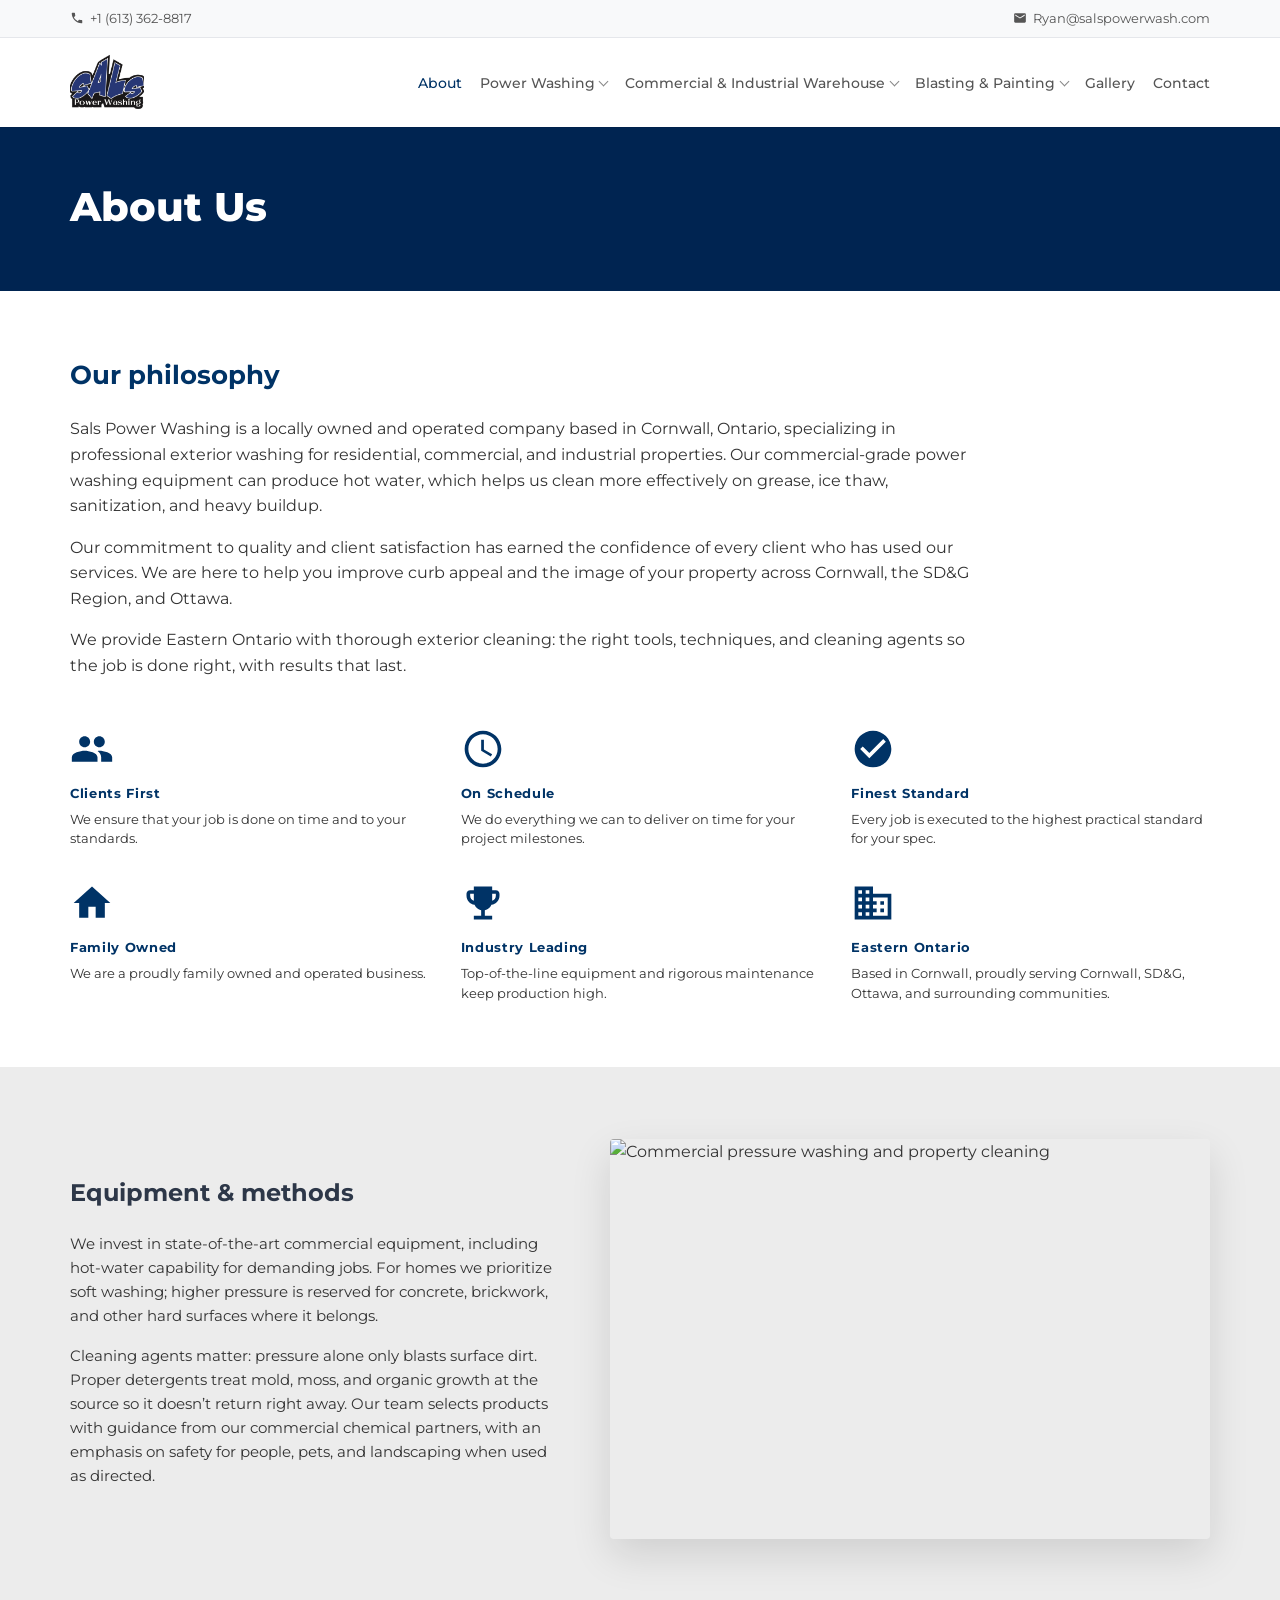
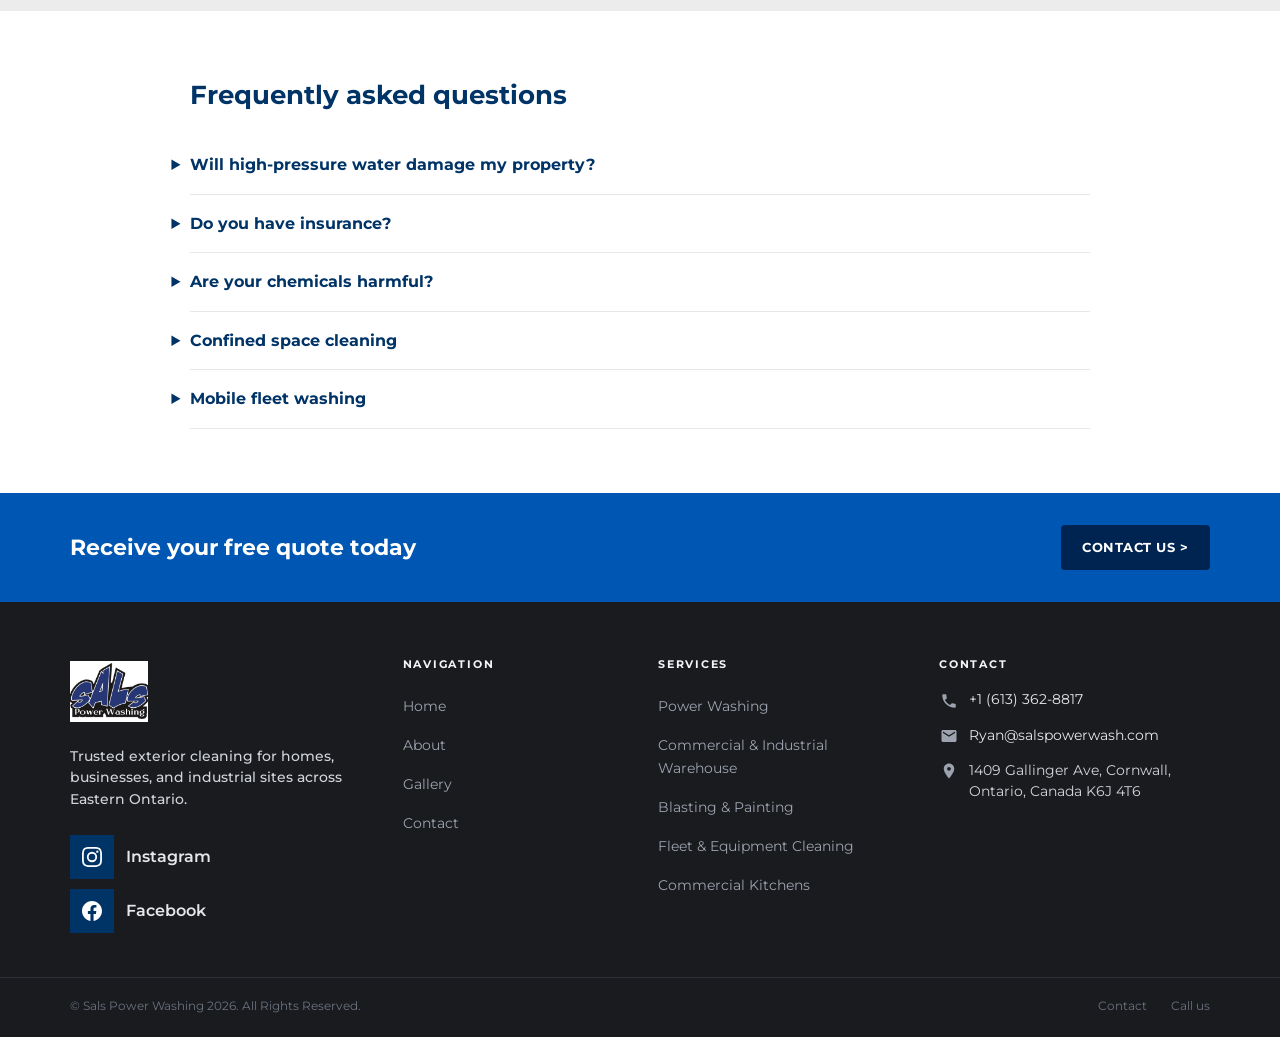
==== about.html @ 51d1d01f "Revert local photo layouts; restore Unsplash/placement images; keep current footer and contact page " ====
<!DOCTYPE html>
<html lang="en">
  <head>
    <meta charset="utf-8" />
    <meta name="viewport" content="width=device-width, initial-scale=1" />
    <link rel="icon" href="assets/logo.jpg" type="image/jpeg" sizes="any" />
    <link rel="apple-touch-icon" href="assets/logo.jpg" />
    <title>About Us | Sals Power Washing Cornwall &amp; Eastern Ontario</title>
    <meta
      name="description"
      content="Locally owned Sals Power Washing in Cornwall, ON. Hot-water commercial equipment, soft wash homes, insured services. Serving Cornwall, SD&amp;G and Ottawa. FAQs on pressure washing &amp; chemicals."
    />
    <meta name="keywords" content="about Sals Power Washing, Cornwall Ontario, pressure washing FAQ, soft wash, confined space cleaning, insured contractor" />
    <meta name="author" content="Sals Power Washing" />
    <meta property="og:site_name" content="Sals Power Washing" />
    <meta property="og:title" content="About Sals Power Washing" />
    <meta
      property="og:description"
      content="Professional exterior washing team based in Cornwall. Quality, client satisfaction, and safe cleaning methods across Eastern Ontario."
    />
    <meta property="og:type" content="website" />
    <meta name="twitter:card" content="summary" />
    <link rel="preconnect" href="https://fonts.googleapis.com" />
    <link rel="preconnect" href="https://fonts.gstatic.com" crossorigin />
    <link
      href="https://fonts.googleapis.com/css2?family=Montserrat:ital,wght@0,400;0,500;0,600;0,700;0,800;1,800&display=swap"
      rel="stylesheet"
    />
    <link rel="stylesheet" href="css/styles.css" />
  </head>
  <body>
    <div class="top-bar">
      <div class="container">
        <a href="tel:+16133628817" aria-label="Phone">
          <svg width="14" height="14" viewBox="0 0 24 24" fill="currentColor" aria-hidden="true">
            <path d="M6.62 10.79c1.44 2.83 3.76 5.14 6.59 6.59l2.2-2.2c.27-.27.67-.36 1.02-.24 1.12.37 2.33.57 3.57.57.55 0 1 .45 1 1V20c0 .55-.45 1-1 1-9.39 0-17-7.61-17-17 0-.55.45-1 1-1h3.5c.55 0 1 .45 1 1 0 1.25.2 2.45.57 3.57.11.35.03.74-.25 1.02l-2.2 2.2z"/>
          </svg>
          +1 (613) 362-8817
        </a>
        <a class="top-bar__sep" href="mailto:Ryan@salspowerwash.com">
          <svg width="14" height="14" viewBox="0 0 24 24" fill="currentColor" aria-hidden="true">
            <path d="M20 4H4c-1.1 0-2 .9-2 2v12c0 1.1.9 2 2 2h16c1.1 0 2-.9 2-2V6c0-1.1-.9-2-2-2zm0 4l-8 5-8-5V6l8 5 8-5v2z"/>
          </svg>
          Ryan@salspowerwash.com
        </a>
      </div>
    </div>

    <header class="site-header">
      <div class="container">
        <a class="logo" href="index.html"
          ><img
            src="assets/logo.jpg"
            alt="Sals Power Washing"
            width="682"
            height="667"
            decoding="async"
        /></a>
        <button
          type="button"
          class="nav-toggle"
          aria-label="Open menu"
          aria-expanded="false"
        >
          <span></span><span></span><span></span>
        </button>
        <nav class="main-nav" aria-label="Primary">
          <ul>
            <li>
              <a class="is-active" href="about.html" aria-current="page">About</a>
            </li>
            <li class="has-dropdown">
              <a href="power-washing.html">Power Washing</a>
              <div class="dropdown">
                <a href="power-washing.html#residential">Residential</a>
                <a href="power-washing.html#commercial">Commercial</a>
                <a href="power-washing.html#industrial">Industrial</a>
                <a href="power-washing.html#fleet-equipment-cleaning"
                  >Fleet &amp; Equipment Cleaning</a
                >
                <a href="power-washing.html#commercial-kitchens">Commercial Kitchens</a>
                <a href="power-washing.html#agricultural">Agricultural</a>
              </div>
            </li>
            <li class="has-dropdown">
              <a href="commercial-warehouse.html"
                >Commercial &amp; Industrial Warehouse</a
              >
              <div class="dropdown">
                <a href="commercial-warehouse.html#interior-exterior-painting"
                  >Building &amp; exterior</a
                >
                <a href="commercial-warehouse.html#floor-cleaning"
                  >Floors &amp; concrete</a
                >
                <a href="commercial-warehouse.html#facility-services"
                  >Confined space &amp; facility</a
                >
              </div>
            </li>
            <li class="has-dropdown">
              <a href="blasting-painting.html">Blasting &amp; Painting</a>
              <div class="dropdown">
                <a href="blasting-painting.html#mobile-sandblasting"
                  >Mobile Sandblasting</a
                >
                <a href="blasting-painting.html#wetblasting">Wetblasting</a>
                <a href="blasting-painting.html#hydroblasting">Hydroblasting</a>
                <a href="blasting-painting.html#tank-coating">Tank Coating</a>
                <a href="blasting-painting.html#truck-equipment-painting"
                  >Truck &amp; Equipment Painting</a
                >
              </div>
            </li>
            <li><a href="gallery.html">Gallery</a></li>
            <li><a href="contact.html">Contact</a></li>
          </ul>
        </nav>
      </div>
    </header>

    <section class="page-hero">
      <div class="container">
        <h1>About Us</h1>
      </div>
    </section>

    <section class="content-block">
      <div class="container">
        <h2>Our philosophy</h2>
        <p>
          Sals Power Washing is a locally owned and operated company based
          in Cornwall, Ontario, specializing in professional exterior washing
          for residential, commercial, and industrial properties. Our
          commercial-grade power washing equipment can produce
          hot water, which helps us clean more effectively on grease, ice
          thaw, sanitization, and heavy buildup.
        </p>
        <p>
          Our commitment to quality and client satisfaction has earned the confidence of
          every client who has used our services. We are here to help you improve
          curb appeal and the image of your property across
          Cornwall, the SD&amp;G Region, and
          Ottawa.
        </p>
        <p>
          We provide Eastern Ontario with thorough exterior cleaning: the right tools,
          techniques, and cleaning agents so the job is done right, with
          results that last.
        </p>

        <div class="feature-grid">
          <article class="feature-item">
            <div class="feature-item__icon" aria-hidden="true">
              <svg fill="currentColor" viewBox="0 0 24 24" width="44" height="44"><path d="M16 11c1.66 0 2.99-1.34 2.99-3S17.66 5 16 5s-3 1.34-3 3 1.34 3 3 3zm-8 0c1.66 0 2.99-1.34 2.99-3S9.66 5 8 5 5 6.34 5 8s1.34 3 3 3zm0 2c-2.33 0-7 1.17-7 3.5V19h14v-2.5c0-2.33-4.67-3.5-7-3.5zm8 0c-.29 0-.62.02-.97.05 1.16.84 1.97 1.97 1.97 3.45V19h6v-2.5c0-2.33-4.67-3.5-7-3.5z"/></svg>
            </div>
            <h3>Clients First</h3>
            <p>We ensure that your job is done on time and to your standards.</p>
          </article>
          <article class="feature-item">
            <div class="feature-item__icon" aria-hidden="true">
              <svg fill="currentColor" viewBox="0 0 24 24" width="44" height="44"><path d="M11.99 2C6.47 2 2 6.48 2 12s4.47 10 9.99 10C17.52 22 22 17.52 22 12S17.52 2 11.99 2zM12 20c-4.42 0-8-3.58-8-8s3.58-8 8-8 8 3.58 8 8-3.58 8-8 8zm.5-13H11v6l5.25 3.15.75-1.23-4.5-2.67z"/></svg>
            </div>
            <h3>On Schedule</h3>
            <p>We do everything we can to deliver on time for your project milestones.</p>
          </article>
          <article class="feature-item">
            <div class="feature-item__icon" aria-hidden="true">
              <svg fill="currentColor" viewBox="0 0 24 24" width="44" height="44"><path d="M12 2C6.48 2 2 6.48 2 12s4.48 10 10 10 10-4.48 10-10S17.52 2 12 2zm-2 15l-5-5 1.41-1.41L10 14.17l7.59-7.59L19 8l-9 9z"/></svg>
            </div>
            <h3>Finest Standard</h3>
            <p>Every job is executed to the highest practical standard for your spec.</p>
          </article>
          <article class="feature-item">
            <div class="feature-item__icon" aria-hidden="true">
              <svg fill="currentColor" viewBox="0 0 24 24" width="44" height="44"><path d="M10 20v-6h4v6h5v-8h3L12 3 2 12h3v8z"/></svg>
            </div>
            <h3>Family Owned</h3>
            <p>We are a proudly family owned and operated business.</p>
          </article>
          <article class="feature-item">
            <div class="feature-item__icon" aria-hidden="true">
              <svg fill="currentColor" viewBox="0 0 24 24" width="44" height="44"><path d="M19 5h-2V3H7v2H5c-1.1 0-2 .9-2 2v1c0 2.55 1.92 4.63 4.39 4.94.63 1.5 1.98 2.63 3.61 2.96V19H7v2h10v-2h-4v-3.1c1.63-.33 2.98-1.46 3.61-2.96C19.08 12.63 21 10.55 21 8V7c0-1.1-.9-2-2-2zM5 8V7h2v3.82C5.84 10.4 5 9.3 5 8zm14 0c0 1.3-.84 2.4-2 2.82V7h2v1z"/></svg>
            </div>
            <h3>Industry Leading</h3>
            <p>Top-of-the-line equipment and rigorous maintenance keep production high.</p>
          </article>
          <article class="feature-item">
            <div class="feature-item__icon" aria-hidden="true">
              <svg fill="currentColor" viewBox="0 0 24 24" width="44" height="44"><path d="M12 7V3H2v18h20V7H12zM6 19H4v-2h2v2zm0-4H4v-2h2v2zm0-4H4V9h2v2zm0-4H4V5h2v2zm4 12H8v-2h2v2zm0-4H8v-2h2v2zm0-4H8V9h2v2zm0-4H8V5h2v2zm10 12h-8v-2h2v-2h-2v-2h2v-2h-2V9h8v10zm-2-8h-2v2h2v-2zm0 4h-2v2h2v-2z"/></svg>
            </div>
            <h3>Eastern Ontario</h3>
            <p>
              Based in Cornwall, proudly serving Cornwall, SD&amp;G, Ottawa, and surrounding
              communities.
            </p>
          </article>
        </div>
      </div>
    </section>

    <section class="grey-split">
      <div class="container">
        <div>
          <h2>Equipment &amp; methods</h2>
          <p>
            We invest in state-of-the-art commercial equipment, including
            hot-water capability for demanding jobs. For homes we prioritize
            soft washing; higher pressure is reserved for concrete,
            brickwork, and other hard surfaces where it belongs.
          </p>
          <p>
            Cleaning agents matter: pressure alone only blasts surface
            dirt. Proper detergents treat mold, moss, and organic growth at the source so
            it doesn’t return right away. Our team selects products with guidance from our
            commercial chemical partners, with an emphasis on safety for people, pets, and
            landscaping when used as directed.
          </p>
        </div>
        <div class="grey-split__img">
          <img
            src="https://images.unsplash.com/photo-1541888946425-d81bb19240f5?w=1000&q=80"
            alt="Commercial pressure washing and property cleaning"
            width="600"
            height="400"
            loading="lazy"
          />
        </div>
      </div>
    </section>

    <section class="content-block">
      <div class="container faq-block">
        <h2 id="faq">Frequently asked questions</h2>

        <details>
          <summary>Will high-pressure water damage my property?</summary>
          <p>
            “Pressure washing” covers many services. At Sals we soft wash your
            home and use pressure washing for concrete, brickwork, and other hard
            surfaces. Every job still uses appropriate cleaning
            agents to address the root cause. High pressure alone is not enough to
            stop mold and moss from coming back quickly.
          </p>
        </details>

        <details>
          <summary>Do you have insurance?</summary>
          <p>
            Yes. Our company carries $2,000,000 liability coverage so you
            have peace of mind while we work on your home or business. We have years of
            experience and strong client retention across residential and commercial work.
          </p>
        </details>

        <details>
          <summary>Are your chemicals harmful?</summary>
          <p>
            Our equipment is built for tough cleaning, but that doesn’t mean your family,
            staff, or landscaping have to suffer. We work with a commercial chemical supplier
            so our solutions and methods are chosen to be safe for people and the
            environment when applied correctly.
          </p>
        </details>

        <details>
          <summary>Confined space cleaning</summary>
          <p>
            We understand industrial needs for confined space cleaning: safe,
            efficient methods for vessels, entries, and tight spaces. We’re an Eastern
            Ontario choice for removing sludge, sediment, and debris so your equipment and
            systems perform reliably. Benefits include professional service, trained
            specialists, and specialized equipment.
          </p>
        </details>

        <details>
          <summary>Mobile fleet washing</summary>
          <p>
            Sals Mobile Truck Wash brings efficiency and consistency to fleet
            and heavy-equipment cleaning. Flexible hours and mobile units mean a customized
            wash at a time that works for you, with technology focused on quality results.
          </p>
        </details>
      </div>
    </section>

    <section class="cta-bar">
      <div class="container">
        <p>Receive your free quote today</p>
        <a class="btn btn--on-blue" href="contact.html">Contact Us &gt;</a>
      </div>
    </section>

        <footer class="site-footer">
      <div class="container site-footer__grid">
        <div class="footer-col footer-col--brand">
          <a class="footer-logo" href="index.html" aria-label="Sals Power Washing home">
            <img
              src="assets/logo.jpg"
              alt="Sals Power Washing"
              width="682"
              height="667"
              decoding="async"
            />
          </a>
          <p class="footer-tagline">
            Trusted exterior cleaning for homes, businesses, and industrial sites across Eastern Ontario.
          </p>
          <div class="footer-social-chips">
            <div class="contact-chip contact-chip--footer">
              <div class="contact-chip__icon" aria-hidden="true">
                <svg xmlns="http://www.w3.org/2000/svg" viewBox="0 0 24 24" fill="currentColor">
                  <path
                    d="M12 2.163c3.204 0 3.584.012 4.85.07 3.252.148 4.771 1.691 4.919 4.919.058 1.265.069 1.645.069 4.849 0 3.205-.012 3.584-.069 4.849-.149 3.225-1.664 4.771-4.919 4.919-1.266.058-1.644.07-4.85.07-3.204 0-3.584-.012-4.849-.07-3.26-.149-4.771-1.699-4.919-4.92-.058-1.265-.07-1.644-.07-4.849 0-3.204.013-3.583.07-4.849.149-3.227 1.664-4.771 4.919-4.919 1.266-.057 1.645-.069 4.849-.069zM12 0C8.741 0 8.333.014 7.053.072 2.695.272.273 2.69.073 7.052.014 8.333 0 8.741 0 12c0 3.259.014 3.668.072 4.948.2 4.358 2.618 6.78 6.98 6.98C8.333 23.986 8.741 24 12 24c3.259 0 3.668-.014 4.948-.072 4.354-.2 6.782-2.618 6.979-6.98.059-1.28.073-1.689.073-4.948 0-3.259-.014-3.667-.072-4.947-.196-4.354-2.617-6.78-6.979-6.98C15.668.014 15.259 0 12 0zm0 5.838a6.162 6.162 0 100 12.324 6.162 6.162 0 000-12.324zM12 16a4 4 0 110-8 4 4 0 010 8zm6.406-11.845a1.44 1.44 0 100 2.881 1.44 1.44 0 000-2.881z"
                  />
                </svg>
              </div>
              <a href="https://www.instagram.com/salspowerwash613" target="_blank" rel="noopener noreferrer"
                >Instagram</a
              >
            </div>
            <div class="contact-chip contact-chip--footer">
              <div class="contact-chip__icon" aria-hidden="true">
                <svg xmlns="http://www.w3.org/2000/svg" viewBox="0 0 24 24" fill="currentColor">
                  <path
                    d="M24 12.073C24 5.446 18.627.073 12 .073S0 5.446 0 12.073c0 5.989 4.388 10.954 10.125 11.854v-8.385H7.078v-3.47h3.047V9.43c0-3.007 1.792-4.669 4.533-4.669 1.312 0 2.686.235 2.686.235v2.953H15.83c-1.491 0-1.956.925-1.956 1.874v2.25h3.328l-.532 3.47h-2.796v8.385C19.612 23.027 24 18.062 24 12.073z"
                  />
                </svg>
              </div>
              <a
                href="https://www.facebook.com/profile.php?id=100090139208850"
                target="_blank"
                rel="noopener noreferrer"
                >Facebook</a
              >
            </div>
          </div>
        </div>
        <div class="footer-col footer-col--nav">
          <h4 class="footer-heading">Navigation</h4>
          <nav class="footer-links-list" aria-label="Navigation">
            <a href="index.html">Home</a>
            <a href="about.html">About</a>
            <a href="gallery.html">Gallery</a>
            <a href="contact.html">Contact</a>
          </nav>
        </div>
        <div class="footer-col footer-col--services">
          <h4 class="footer-heading">Services</h4>
          <nav class="footer-links-list" aria-label="Services">
            <a href="power-washing.html">Power Washing</a>
            <a href="commercial-warehouse.html">Commercial &amp; Industrial Warehouse</a>
            <a href="blasting-painting.html">Blasting &amp; Painting</a>
            <a href="power-washing.html#fleet-equipment-cleaning">Fleet &amp; Equipment Cleaning</a>
            <a href="power-washing.html#commercial-kitchens">Commercial Kitchens</a>
          </nav>
        </div>
        <div class="footer-col footer-col--contact">
          <h4 class="footer-heading">Contact</h4>
          <ul class="footer-contact-list">
            <li class="footer-contact-item">
              <span class="footer-contact-icon" aria-hidden="true">
                <svg width="18" height="18" viewBox="0 0 24 24" fill="currentColor">
                  <path
                    d="M6.62 10.79c1.44 2.83 3.76 5.14 6.59 6.59l2.2-2.2c.27-.27.67-.36 1.02-.24 1.12.37 2.33.57 3.57.57.55 0 1 .45 1 1V20c0 .55-.45 1-1 1-9.39 0-17-7.61-17-17 0-.55.45-1 1-1h3.5c.55 0 1 .45 1 1 0 1.25.2 2.45.57 3.57.11.35.03.74-.25 1.02l-2.2 2.2z"
                  />
                </svg>
              </span>
              <a href="tel:+16133628817">+1 (613) 362-8817</a>
            </li>
            <li class="footer-contact-item">
              <span class="footer-contact-icon" aria-hidden="true">
                <svg width="18" height="18" viewBox="0 0 24 24" fill="currentColor">
                  <path
                    d="M20 4H4c-1.1 0-2 .9-2 2v12c0 1.1.9 2 2 2h16c1.1 0 2-.9 2-2V6c0-1.1-.9-2-2-2zm0 4l-8 5-8-5V6l8 5 8-5v2z"
                  />
                </svg>
              </span>
              <a href="mailto:Ryan@salspowerwash.com">Ryan@salspowerwash.com</a>
            </li>
            <li class="footer-contact-item footer-contact-item--address">
              <span class="footer-contact-icon" aria-hidden="true">
                <svg width="18" height="18" viewBox="0 0 24 24" fill="currentColor">
                  <path
                    d="M12 2C8.13 2 5 5.13 5 9c0 5.25 7 13 7 13s7-7.75 7-13c0-3.87-3.13-7-7-7zm0 9.5c-1.38 0-2.5-1.12-2.5-2.5s1.12-2.5 2.5-2.5 2.5 1.12 2.5 2.5-1.12 2.5-2.5 2.5z"
                  />
                </svg>
              </span>
              <div class="footer-contact-address">
                <p>1409 Gallinger Ave, Cornwall, Ontario, Canada K6J 4T6</p>
              </div>
            </li>
          </ul>
        </div>
      </div>
      <div class="site-footer__bottom">
        <div class="container site-footer__bottom-inner">
          <p class="site-footer__copyright">© Sals Power Washing 2026. All Rights Reserved.</p>
          <nav class="site-footer__utility" aria-label="Footer shortcuts">
            <a href="contact.html">Contact</a>
            <a href="tel:+16133628817">Call us</a>
          </nav>
        </div>
      </div>
    </footer>


    <script src="js/main.js"></script>
  </body>
</html>
---- css/styles.css ----
/* Sals Power Washing */
:root {
  --navy: #003366;
  --navy-deep: #002451;
  --blue-accent: #0056b3;
  --blue-logo-light: #1a6fb3;
  --text: #333333;
  --text-muted: #555555;
  --footer-bg: #1a1b1e;
  --footer-copy: #6b7280;
  --white: #ffffff;
  --topbar-bg: #f8f9fa;
  --container: min(1140px, 92vw);
  --radius-btn: 4px;
  --transition: 0.2s ease;
}

*,
*::before,
*::after {
  box-sizing: border-box;
}

html {
  scroll-behavior: smooth;
}

body {
  margin: 0;
  font-family: "Montserrat", system-ui, -apple-system, sans-serif;
  font-size: 16px;
  line-height: 1.6;
  color: var(--text);
  background: var(--white);
}

img {
  max-width: 100%;
  height: auto;
  display: block;
}

a {
  color: inherit;
  text-decoration: none;
}

ul {
  margin: 0;
  padding: 0;
  list-style: none;
}

.container {
  width: var(--container);
  margin-inline: auto;
}

/* Top bar */
.top-bar {
  background: var(--topbar-bg);
  border-bottom: 1px solid #e5e7eb;
  font-size: 0.8125rem;
  color: var(--text-muted);
}

.top-bar .container {
  display: flex;
  flex-wrap: wrap;
  align-items: center;
  gap: 1rem 2rem;
  padding: 0.5rem 0;
}

.top-bar a {
  display: inline-flex;
  align-items: center;
  gap: 0.35rem;
  color: var(--text-muted);
  transition: color var(--transition);
}

.top-bar a:hover {
  color: var(--navy);
}

.top-bar__sep {
  margin-left: auto;
}

.top-bar__social {
  display: inline-flex;
  align-items: center;
  gap: 0.65rem;
  flex-wrap: wrap;
}

.top-bar__social a {
  font-weight: 600;
  color: var(--navy);
}

.top-bar__social a:hover {
  text-decoration: underline;
}

@media (max-width: 640px) {
  .top-bar .container {
    flex-direction: column;
    align-items: flex-start;
  }
  .top-bar__sep {
    margin-left: 0;
  }
  .top-bar__social {
    width: 100%;
    padding-top: 0.25rem;
  }
}

/* Header */
.site-header {
  background: var(--white);
  box-shadow: 0 1px 0 rgba(0, 0, 0, 0.06);
  position: sticky;
  top: 0;
  z-index: 1000;
  overflow: visible;
}

.site-header .container {
  display: flex;
  align-items: center;
  justify-content: space-between;
  padding: 0.55rem 0;
  gap: 1rem;
  overflow: visible;
}

.logo {
  display: inline-flex;
  align-items: center;
  line-height: 0;
  flex-shrink: 0;
  overflow: visible;
}

/* contain = full logo visible; height drives size (file is ~square, 682×667). */
.logo img {
  display: block;
  height: 72px;
  width: auto;
  max-height: 72px;
  max-width: min(280px, 50vw);
  aspect-ratio: 682 / 667;
  object-fit: contain;
  object-position: left center;
}

.nav-toggle {
  display: none;
  flex-direction: column;
  gap: 5px;
  padding: 0.5rem;
  background: none;
  border: none;
  cursor: pointer;
}

.nav-toggle span {
  width: 24px;
  height: 2px;
  background: var(--navy);
}

.main-nav ul {
  display: flex;
  align-items: center;
  gap: 0.2rem 0.75rem;
  flex-wrap: wrap;
  justify-content: flex-end;
}

@media (min-width: 1100px) {
  .main-nav ul {
    gap: 0.2rem 1.1rem;
  }
}

.main-nav a {
  font-size: 0.8125rem;
  font-weight: 500;
  color: var(--text-muted);
  transition: color var(--transition);
}

@media (min-width: 1200px) {
  .main-nav a {
    font-size: 0.875rem;
  }
}

.main-nav a:hover,
.main-nav a.is-active,
.has-dropdown > a.is-active {
  color: var(--navy);
}

.has-dropdown {
  position: relative;
}

.has-dropdown > a {
  display: inline-flex;
  align-items: center;
  gap: 0.35rem;
}

.has-dropdown > a::after {
  content: "";
  border: solid currentColor;
  border-width: 0 1.5px 1.5px 0;
  display: inline-block;
  padding: 3px;
  transform: rotate(45deg);
  margin-top: -2px;
  opacity: 0.7;
}

.dropdown {
  position: absolute;
  top: 100%;
  left: 0;
  min-width: min(280px, 92vw);
  padding: 0.5rem 0;
  background: var(--white);
  box-shadow: 0 10px 40px rgba(0, 0, 0, 0.12);
  border-radius: var(--radius-btn);
  opacity: 0;
  visibility: hidden;
  transform: translateY(8px);
  transition: opacity var(--transition), transform var(--transition),
    visibility var(--transition);
}

.has-dropdown:hover .dropdown,
.has-dropdown:focus-within .dropdown {
  opacity: 1;
  visibility: visible;
  transform: translateY(0);
}

.dropdown a {
  display: block;
  padding: 0.5rem 1rem;
  font-size: 0.875rem;
  color: var(--text-muted);
}

.dropdown a:hover {
  background: #f3f4f6;
  color: var(--navy);
}

@media (max-width: 900px) {
  .nav-toggle {
    display: flex;
  }

  .main-nav {
    position: absolute;
    top: 100%;
    left: 0;
    right: 0;
    background: var(--white);
    border-top: 1px solid #eee;
    max-height: 0;
    overflow: hidden;
    transition: max-height 0.35s ease;
  }

  .site-header.is-open .main-nav {
    max-height: 85vh;
    overflow-y: auto;
    box-shadow: 0 12px 24px rgba(0, 0, 0, 0.08);
  }

  .main-nav ul {
    flex-direction: column;
    align-items: stretch;
    padding: 1rem;
    gap: 0;
  }

  .main-nav li {
    border-bottom: 1px solid #f3f4f6;
  }

  .main-nav a {
    display: block;
    padding: 0.75rem 0;
  }

  .has-dropdown .dropdown {
    position: static;
    opacity: 1;
    visibility: visible;
    transform: none;
    box-shadow: none;
    padding: 0 0 0.5rem 1rem;
    display: none;
    border-left: 2px solid #e5e7eb;
    margin: 0 0 0 0.25rem;
  }

  .site-header.is-open .has-dropdown .dropdown {
    display: block;
  }

  .has-dropdown > a {
    cursor: pointer;
  }
}

/* In-page anchors (sticky header offset) */
.service-page-section {
  scroll-margin-top: 5.5rem;
}

/* Gallery */
.gallery-grid {
  display: grid;
  grid-template-columns: repeat(3, 1fr);
  gap: 1rem;
  padding: 2rem 0 4rem;
}

.gallery-grid figure {
  margin: 0;
  overflow: hidden;
  border-radius: 4px;
  box-shadow: 0 4px 20px rgba(0, 0, 0, 0.08);
}

.gallery-grid img {
  width: 100%;
  aspect-ratio: 4/3;
  object-fit: cover;
  transition: transform 0.35s ease;
}

.gallery-grid a:hover img {
  transform: scale(1.04);
}

@media (max-width: 768px) {
  .gallery-grid {
    grid-template-columns: 1fr;
  }
}

/* Buttons */
.btn {
  display: inline-flex;
  align-items: center;
  gap: 0.35rem;
  padding: 0.75rem 1.35rem;
  font-family: inherit;
  font-size: 0.8125rem;
  font-weight: 700;
  letter-spacing: 0.04em;
  text-transform: uppercase;
  border: none;
  border-radius: var(--radius-btn);
  cursor: pointer;
  transition: background var(--transition), color var(--transition),
    transform 0.15s ease;
}

.btn:active {
  transform: scale(0.98);
}

.btn--primary {
  background: var(--navy);
  color: var(--white);
}

.btn--primary:hover {
  background: var(--navy-deep);
}

.btn--light {
  background: var(--white);
  color: var(--navy);
  border: 1px solid #d1d5db;
}

.btn--light:hover {
  background: #f9fafb;
}

.btn--on-blue {
  background: var(--navy-deep);
  color: var(--white);
}

.btn--on-blue:hover {
  background: #001a33;
}

/* Hero (home) */
.hero {
  position: relative;
  min-height: min(70vh, 560px);
  display: flex;
  align-items: center;
  background: var(--navy-deep) center/cover no-repeat;
  color: var(--white);
}

.hero::before {
  content: "";
  position: absolute;
  inset: 0;
  background: linear-gradient(
    105deg,
    rgba(0, 35, 71, 0.88) 0%,
    rgba(0, 35, 71, 0.55) 55%,
    rgba(0, 35, 71, 0.45) 100%
  );
}

.hero .container {
  position: relative;
  z-index: 1;
  padding: 4rem 0;
}

.hero h1 {
  margin: 0 0 1.5rem;
  font-size: clamp(1.75rem, 4vw, 2.75rem);
  font-weight: 800;
  line-height: 1.15;
  max-width: 18ch;
}

/* Page hero (inner) */
.page-hero {
  background: var(--navy-deep);
  color: var(--white);
  padding: 3rem 0 3.25rem;
}

.page-hero h1 {
  margin: 0;
  font-size: clamp(1.75rem, 3.5vw, 2.5rem);
  font-weight: 800;
}

/* Services intro */
.services-intro {
  padding: 4rem 0 2rem;
  text-align: center;
}

.services-intro h2 {
  margin: 0 0 1rem;
  font-size: clamp(1.35rem, 3vw, 1.75rem);
  font-weight: 700;
  color: var(--navy);
}

.services-intro p {
  margin: 0 auto;
  max-width: 720px;
  color: var(--text-muted);
  font-size: 0.9375rem;
}

/* Service grid */
.service-grid {
  display: grid;
  grid-template-columns: repeat(3, 1fr);
  gap: 2rem 2.5rem;
  padding: 2rem 0 4rem;
}

.service-card {
  text-align: left;
}

.service-card__icon {
  width: 48px;
  height: 48px;
  background: var(--navy);
  color: var(--white);
  display: flex;
  align-items: center;
  justify-content: center;
  margin-bottom: 1rem;
  border-radius: 2px;
}

.service-card__icon svg {
  width: 24px;
  height: 24px;
}

.service-card h3 {
  margin: 0 0 0.5rem;
  font-size: 0.875rem;
  font-weight: 700;
  letter-spacing: 0.06em;
  color: var(--navy);
}

.service-card p {
  margin: 0;
  font-size: 0.8125rem;
  color: var(--text-muted);
  line-height: 1.55;
}

@media (max-width: 768px) {
  .service-grid {
    grid-template-columns: 1fr;
    gap: 2rem;
  }
}

/* CTA bar */
.cta-bar {
  background: var(--blue-accent);
  color: var(--white);
  padding: 2rem 0;
}

.cta-bar .container {
  display: flex;
  flex-wrap: wrap;
  align-items: center;
  justify-content: space-between;
  gap: 1.25rem;
}

.cta-bar p {
  margin: 0;
  font-size: clamp(1.1rem, 2.5vw, 1.35rem);
  font-weight: 700;
}

/* About split (home) */
.about-split {
  position: relative;
  padding: 4.5rem 0;
  background: #e8e8e8 center/cover fixed;
  background-image: linear-gradient(
      rgba(248, 248, 248, 0.92),
      rgba(248, 248, 248, 0.92)
    ),
    url("https://images.unsplash.com/photo-1541123603104-512919acd6c1?w=1600&q=80");
}

.about-split .container {
  display: grid;
  grid-template-columns: 1fr 1fr;
  gap: 3rem;
  align-items: center;
}

.about-split h2 {
  margin: 0 0 1.25rem;
  font-size: 1.6rem;
  font-weight: 700;
  color: var(--navy);
}

.about-split .body p {
  margin: 0 0 1rem;
  font-size: 0.9375rem;
  color: var(--text);
}

.about-split .body p:last-of-type {
  margin-bottom: 1.5rem;
}

.about-split__visual img {
  border-radius: 4px;
  box-shadow: 0 20px 50px rgba(0, 0, 0, 0.15);
}

@media (max-width: 900px) {
  .about-split .container {
    grid-template-columns: 1fr;
  }
  .about-split__visual {
    order: -1;
  }
}

/* Philosophy / content sections */
.content-block {
  padding: 4rem 0;
}

.content-block h2 {
  margin: 0 0 1.25rem;
  font-size: 1.6rem;
  font-weight: 700;
  color: var(--navy);
}

.content-block p {
  margin: 0 0 1rem;
  max-width: 900px;
}

.content-block p:last-child {
  margin-bottom: 0;
}

/* Icon feature grid (about) */
.feature-grid {
  display: grid;
  grid-template-columns: repeat(3, 1fr);
  gap: 2rem 2rem;
  margin-top: 3rem;
}

.feature-item__icon {
  width: 44px;
  height: 44px;
  color: var(--navy);
  margin-bottom: 0.75rem;
}

.feature-item h3 {
  margin: 0 0 0.4rem;
  font-size: 0.8125rem;
  font-weight: 700;
  letter-spacing: 0.05em;
  color: var(--navy);
}

.feature-item p {
  margin: 0;
  font-size: 0.8125rem;
  color: var(--text);
  line-height: 1.5;
}

@media (max-width: 768px) {
  .feature-grid {
    grid-template-columns: 1fr;
  }
}

/* Grey split (machines / about) */
.grey-split {
  padding: 4.5rem 0;
  background: #ececec center/cover;
  background-image: linear-gradient(
      rgba(236, 236, 236, 0.94),
      rgba(236, 236, 236, 0.94)
    ),
    url("https://images.unsplash.com/photo-1541123603104-512919acd6c1?w=1600&q=80");
}

.grey-split .container {
  display: grid;
  grid-template-columns: 1fr 1fr;
  gap: 3rem;
  align-items: center;
}

.grey-split h2 {
  margin: 0 0 1.25rem;
  font-size: 1.5rem;
  font-weight: 700;
  color: #2d3748;
}

.grey-split p {
  margin: 0 0 1rem;
  font-size: 0.9375rem;
  color: var(--text);
}

.grey-split img {
  border-radius: 4px;
  box-shadow: 0 16px 40px rgba(0, 0, 0, 0.12);
}

@media (max-width: 900px) {
  .grey-split .container {
    grid-template-columns: 1fr;
  }
  .grey-split__img {
    order: -1;
  }
}

/* Contact quote block */
.contact-lead {
  padding: 3.5rem 0;
}

.contact-lead h2 {
  margin: 0 0 1rem;
  font-size: 1.65rem;
  font-weight: 800;
  font-style: italic;
  color: var(--navy);
}

.contact-lead > p {
  margin: 0 0 2rem;
  max-width: 640px;
  color: var(--text-muted);
}

.contact-lead__row {
  display: grid;
  grid-template-columns: repeat(2, 1fr);
  gap: 1.5rem;
  max-width: 640px;
}

.contact-lead__row--social {
  margin-top: 1.5rem;
}

.contact-lead__location {
  margin: 0 0 1.5rem;
  max-width: 640px;
  font-size: 0.9375rem;
  color: var(--text);
  line-height: 1.55;
}

.contact-lead__location strong {
  color: var(--navy);
  font-weight: 700;
}

.contact-chip {
  display: flex;
  align-items: center;
  gap: 0.75rem;
}

.contact-chip__icon {
  width: 44px;
  height: 44px;
  background: var(--navy);
  color: var(--white);
  display: flex;
  align-items: center;
  justify-content: center;
  flex-shrink: 0;
}

.contact-chip__icon svg {
  width: 20px;
  height: 20px;
}

.contact-chip a {
  font-weight: 600;
  color: var(--navy);
}

.contact-chip a:hover {
  text-decoration: underline;
}

@media (max-width: 600px) {
  .contact-lead__row {
    grid-template-columns: 1fr;
  }
}

/* Form section */
.form-section {
  padding: 3.5rem 0 4.5rem;
  background: #ddd center/cover;
  background-image: linear-gradient(
      rgba(240, 240, 240, 0.95),
      rgba(240, 240, 240, 0.95)
    ),
    url("https://images.unsplash.com/photo-1541123603104-512919acd6c1?w=1600&q=80");
}

.form-section .container {
  max-width: 640px;
}

.form-group {
  margin-bottom: 1.25rem;
}

.form-group label {
  display: block;
  font-size: 0.875rem;
  font-weight: 600;
  color: var(--text);
  margin-bottom: 0.35rem;
}

.form-group .req {
  color: #c53030;
}

.form-group input,
.form-group textarea {
  width: 100%;
  padding: 0.65rem 0.75rem;
  font-family: inherit;
  font-size: 0.9375rem;
  border: 1px solid #cbd5e0;
  border-radius: 2px;
  background-color: var(--white);
}

.form-group input:focus,
.form-group textarea:focus {
  outline: 2px solid var(--blue-accent);
  outline-offset: 0;
  border-color: var(--blue-accent);
}

.form-group textarea {
  min-height: 160px;
  resize: vertical;
}

.form-error {
  font-size: 0.8125rem;
  color: #c53030;
  margin-top: 0.35rem;
  display: none;
}

.form-group.is-invalid .form-error {
  display: block;
}

.form-group.is-invalid input,
.form-group.is-invalid textarea {
  border-color: #c53030;
}

.form-note {
  font-size: 0.8125rem;
  color: var(--text-muted);
  margin-top: 1rem;
}

.btn-row {
  display: flex;
  flex-wrap: wrap;
  align-items: center;
  gap: 0.5rem;
  margin-top: 0.5rem;
}

.form-honey {
  position: absolute;
  width: 1px;
  height: 1px;
  padding: 0;
  margin: -1px;
  overflow: hidden;
  clip: rect(0, 0, 0, 0);
  white-space: nowrap;
  border: 0;
}

/* Footer */
.site-footer {
  background: var(--footer-bg);
  color: #e5e7eb;
  padding: 3.25rem 0 0;
}

.site-footer__grid {
  display: grid;
  grid-template-columns: minmax(0, 1.15fr) minmax(0, 0.85fr) minmax(0, 0.95fr) minmax(0, 1.05fr);
  gap: 2rem 2.25rem;
  padding-bottom: 2.75rem;
  align-items: start;
}

.footer-col--brand {
  display: flex;
  flex-direction: column;
  gap: 1rem;
  min-width: 0;
}

.footer-col--nav,
.footer-col--services,
.footer-col--contact {
  min-width: 0;
  padding-top: 0.125rem;
}

.footer-logo {
  flex-shrink: 0;
  line-height: 0;
  align-self: flex-start;
  text-decoration: none;
}

.footer-logo:hover img {
  opacity: 0.92;
}

.footer-logo img {
  display: block;
  height: 76px;
  width: auto;
  max-height: 76px;
  max-width: min(280px, 100%);
  aspect-ratio: 682 / 667;
  object-fit: contain;
  object-position: left center;
  transition: opacity var(--transition);
}

.footer-tagline {
  margin: 0;
  max-width: 22rem;
  font-size: 0.875rem;
  font-weight: 500;
  line-height: 1.55;
  color: #d1d5db;
}

.footer-social-chips {
  display: flex;
  flex-direction: column;
  gap: 0.65rem;
  margin-top: 0.5rem;
}

.contact-chip--footer {
  align-items: center;
}

.contact-chip--footer .contact-chip__icon {
  width: 44px;
  height: 44px;
}

.contact-chip--footer a {
  color: #e5e7eb;
  font-weight: 600;
}

.contact-chip--footer a:hover {
  color: #fff;
}

.footer-heading {
  margin: 0 0 1rem;
  font-size: 0.6875rem;
  font-weight: 700;
  letter-spacing: 0.16em;
  text-transform: uppercase;
  color: #f3f4f6;
}

.footer-contact-list {
  list-style: none;
  margin: 0;
  padding: 0;
}

.footer-contact-item {
  display: flex;
  gap: 0.65rem;
  align-items: flex-start;
  margin-bottom: 0.85rem;
  font-size: 0.875rem;
  line-height: 1.5;
}

.footer-contact-item:last-child {
  margin-bottom: 0;
}

.footer-contact-icon {
  flex-shrink: 0;
  display: flex;
  align-items: center;
  justify-content: center;
  width: 1.25rem;
  height: 1.25rem;
  margin-top: 0.1rem;
  color: #9ca3af;
}

.footer-contact-item a {
  color: #e5e7eb;
  text-decoration: none;
  word-break: break-word;
}

.footer-contact-item a:hover {
  color: #fff;
  text-decoration: underline;
  text-underline-offset: 2px;
}

.footer-contact-address p {
  margin: 0 0 0.35rem;
  font-size: 0.875rem;
  color: #d1d5db;
  line-height: 1.5;
}

.footer-contact-address p:last-child {
  margin-bottom: 0;
}

.footer-area {
  font-size: 0.8125rem;
  color: #9ca3af !important;
}

.content-list {
  margin: 0.5rem 0 0;
  padding-left: 1.25rem;
  list-style: disc;
  color: var(--text);
  font-size: 0.9375rem;
}

.content-list li {
  margin-bottom: 0.35rem;
}

.faq-block {
  max-width: 900px;
}

.faq-block details {
  border-bottom: 1px solid #e5e7eb;
  padding: 1rem 0;
}

.faq-block summary {
  cursor: pointer;
  font-weight: 700;
  color: var(--navy);
  list-style-position: outside;
}

.faq-block details[open] summary {
  margin-bottom: 0.75rem;
}

.faq-block p {
  margin: 0 0 0.75rem;
  font-size: 0.9375rem;
  color: var(--text);
}

.faq-block p:last-child {
  margin-bottom: 0;
}

.footer-links-list {
  display: flex;
  flex-direction: column;
  gap: 0.35rem;
}

.footer-links-list a {
  display: inline-flex;
  align-self: flex-start;
  font-size: 0.875rem;
  color: #9ca3af;
  padding: 0.35rem 0;
  transition: color var(--transition);
}

.footer-links-list a:hover {
  color: var(--white);
}

.site-footer__bottom {
  border-top: 1px solid #2d3238;
}

.site-footer__bottom-inner {
  display: flex;
  flex-wrap: wrap;
  align-items: center;
  justify-content: space-between;
  gap: 1rem 1.5rem;
  padding: 1.125rem 0 1.35rem;
}

.site-footer__copyright {
  margin: 0;
  font-size: 0.75rem;
  color: var(--footer-copy);
}

.site-footer__utility {
  display: flex;
  flex-wrap: wrap;
  align-items: center;
  gap: 1rem 1.5rem;
}

.site-footer__utility a {
  font-size: 0.75rem;
  color: var(--footer-copy);
  text-decoration: none;
  transition: color var(--transition);
}

.site-footer__utility a:hover {
  color: #e5e7eb;
}

@media (max-width: 1024px) {
  .site-footer__grid {
    grid-template-columns: 1fr 1fr;
    gap: 2rem 2rem;
  }
  .footer-col--brand {
    grid-column: 1 / -1;
    align-items: center;
    text-align: center;
  }
  .footer-logo {
    align-self: center;
  }
  .footer-logo img {
    object-position: center;
  }
  .footer-tagline {
    max-width: 36rem;
  }
  .footer-social-chips {
    align-items: center;
  }
  .footer-col--contact {
    grid-column: 1 / -1;
  }
}

@media (max-width: 640px) {
  .site-footer__grid {
    grid-template-columns: 1fr;
    text-align: center;
  }
  .footer-col--brand,
  .footer-col--nav,
  .footer-col--services,
  .footer-col--contact {
    grid-column: 1;
  }
  .footer-links-list a {
    align-self: center;
  }
  .footer-contact-list {
    max-width: 22rem;
    margin-inline: auto;
  }
  .footer-contact-item {
    justify-content: flex-start;
  }
  .footer-contact-item--address .footer-contact-address {
    text-align: left;
  }
  .site-footer__bottom-inner {
    flex-direction: column;
    justify-content: center;
    text-align: center;
  }
  .site-footer__utility {
    justify-content: center;
  }
}
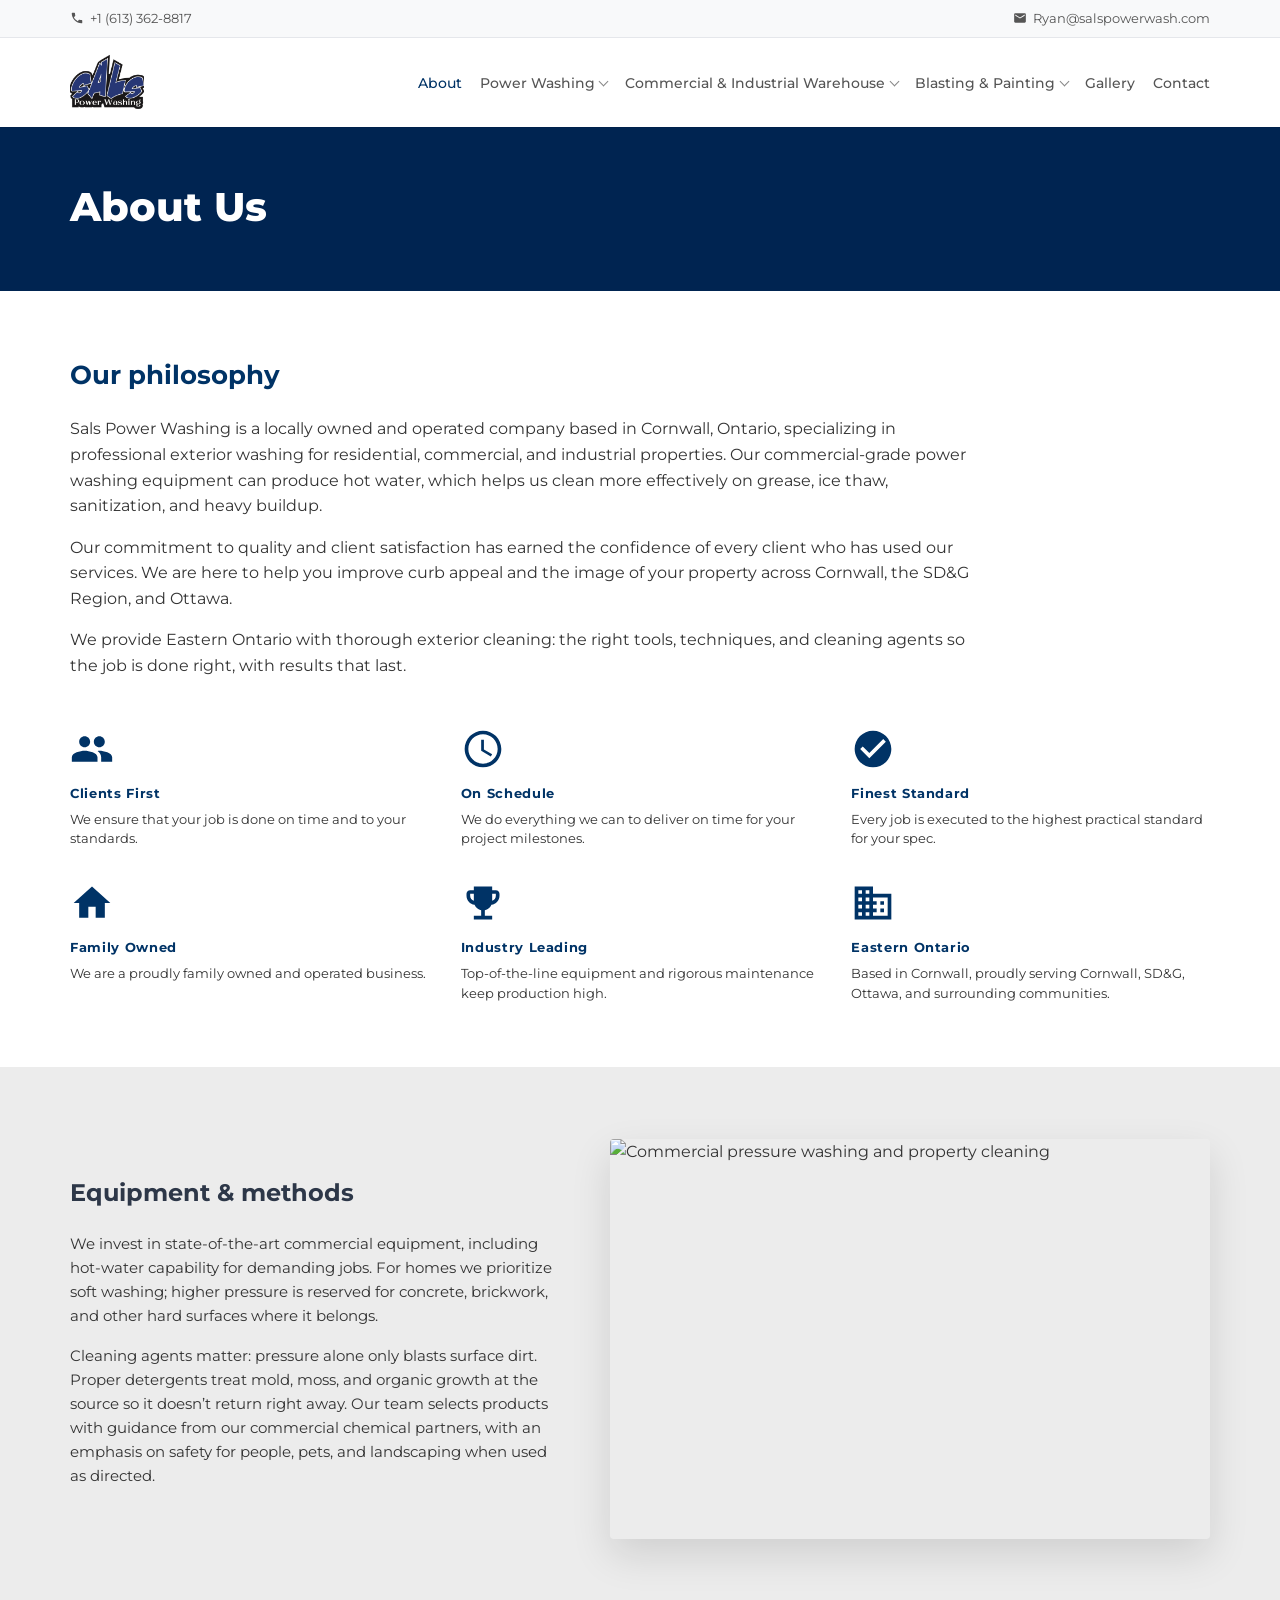
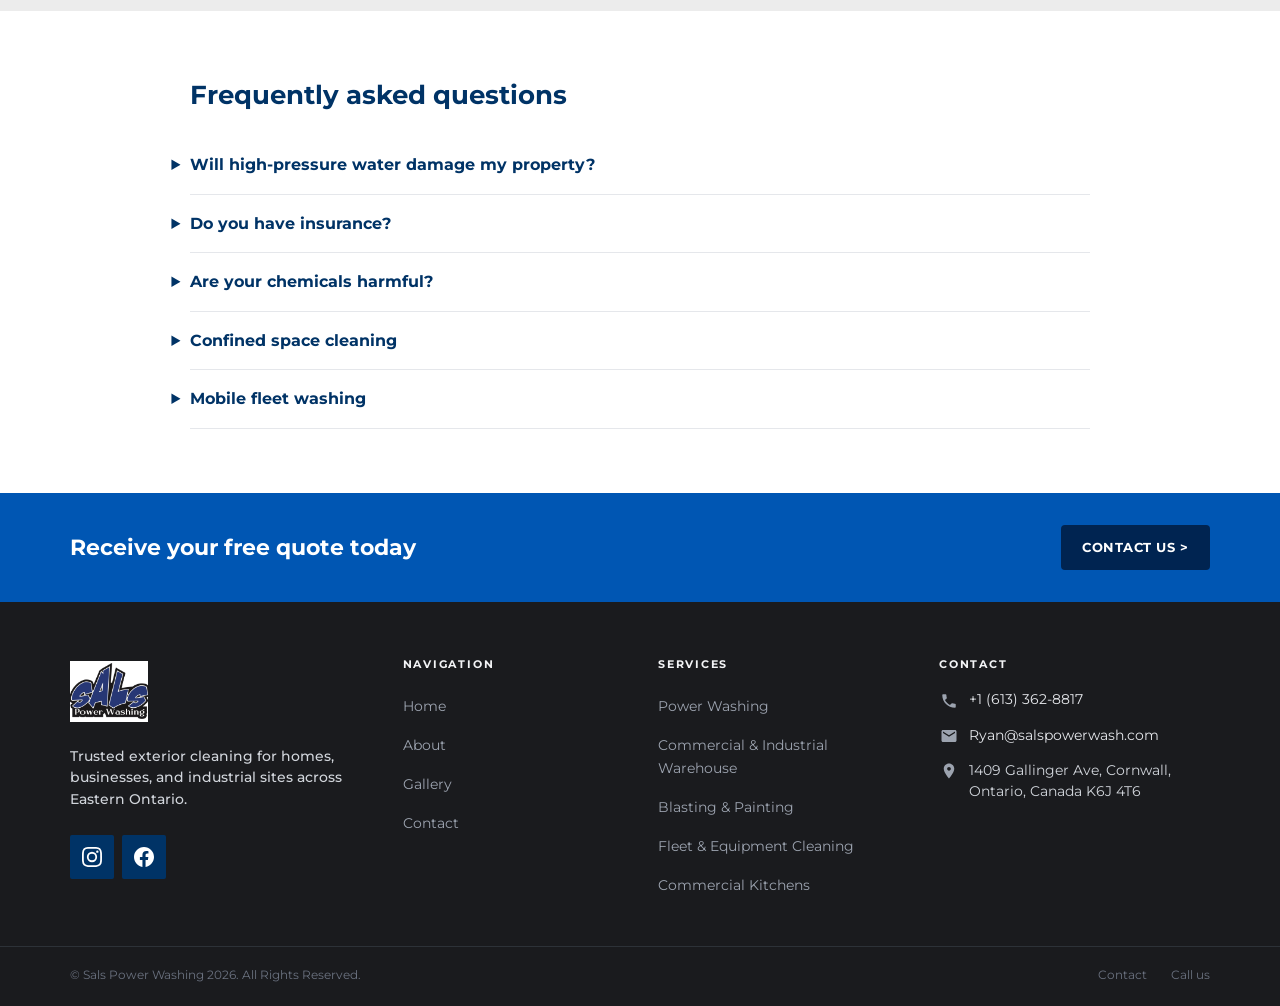
==== commit a37c43cf: "Footer: icon-only Instagram and Facebook side by side Made-with: Cursor" ====
--- a/about.html
+++ b/about.html
@@ -307,34 +307,33 @@
           <p class="footer-tagline">
             Trusted exterior cleaning for homes, businesses, and industrial sites across Eastern Ontario.
           </p>
-          <div class="footer-social-chips">
-            <div class="contact-chip contact-chip--footer">
-              <div class="contact-chip__icon" aria-hidden="true">
-                <svg xmlns="http://www.w3.org/2000/svg" viewBox="0 0 24 24" fill="currentColor">
-                  <path
-                    d="M12 2.163c3.204 0 3.584.012 4.85.07 3.252.148 4.771 1.691 4.919 4.919.058 1.265.069 1.645.069 4.849 0 3.205-.012 3.584-.069 4.849-.149 3.225-1.664 4.771-4.919 4.919-1.266.058-1.644.07-4.85.07-3.204 0-3.584-.012-4.849-.07-3.26-.149-4.771-1.699-4.919-4.92-.058-1.265-.07-1.644-.07-4.849 0-3.204.013-3.583.07-4.849.149-3.227 1.664-4.771 4.919-4.919 1.266-.057 1.645-.069 4.849-.069zM12 0C8.741 0 8.333.014 7.053.072 2.695.272.273 2.69.073 7.052.014 8.333 0 8.741 0 12c0 3.259.014 3.668.072 4.948.2 4.358 2.618 6.78 6.98 6.98C8.333 23.986 8.741 24 12 24c3.259 0 3.668-.014 4.948-.072 4.354-.2 6.782-2.618 6.979-6.98.059-1.28.073-1.689.073-4.948 0-3.259-.014-3.667-.072-4.947-.196-4.354-2.617-6.78-6.979-6.98C15.668.014 15.259 0 12 0zm0 5.838a6.162 6.162 0 100 12.324 6.162 6.162 0 000-12.324zM12 16a4 4 0 110-8 4 4 0 010 8zm6.406-11.845a1.44 1.44 0 100 2.881 1.44 1.44 0 000-2.881z"
-                  />
-                </svg>
-              </div>
-              <a href="https://www.instagram.com/salspowerwash613" target="_blank" rel="noopener noreferrer"
-                >Instagram</a
-              >
-            </div>
-            <div class="contact-chip contact-chip--footer">
-              <div class="contact-chip__icon" aria-hidden="true">
-                <svg xmlns="http://www.w3.org/2000/svg" viewBox="0 0 24 24" fill="currentColor">
-                  <path
-                    d="M24 12.073C24 5.446 18.627.073 12 .073S0 5.446 0 12.073c0 5.989 4.388 10.954 10.125 11.854v-8.385H7.078v-3.47h3.047V9.43c0-3.007 1.792-4.669 4.533-4.669 1.312 0 2.686.235 2.686.235v2.953H15.83c-1.491 0-1.956.925-1.956 1.874v2.25h3.328l-.532 3.47h-2.796v8.385C19.612 23.027 24 18.062 24 12.073z"
-                  />
-                </svg>
-              </div>
-              <a
-                href="https://www.facebook.com/profile.php?id=100090139208850"
-                target="_blank"
-                rel="noopener noreferrer"
-                >Facebook</a
-              >
-            </div>
+          <div class="footer-social-icons" role="navigation" aria-label="Social media">
+            <a
+              class="footer-social-icon"
+              href="https://www.instagram.com/salspowerwash613"
+              target="_blank"
+              rel="noopener noreferrer"
+              aria-label="Instagram"
+            >
+              <svg xmlns="http://www.w3.org/2000/svg" viewBox="0 0 24 24" fill="currentColor" aria-hidden="true">
+                <path
+                  d="M12 2.163c3.204 0 3.584.012 4.85.07 3.252.148 4.771 1.691 4.919 4.919.058 1.265.069 1.645.069 4.849 0 3.205-.012 3.584-.069 4.849-.149 3.225-1.664 4.771-4.919 4.919-1.266.058-1.644.07-4.85.07-3.204 0-3.584-.012-4.849-.07-3.26-.149-4.771-1.699-4.919-4.92-.058-1.265-.07-1.644-.07-4.849 0-3.204.013-3.583.07-4.849.149-3.227 1.664-4.771 4.919-4.919 1.266-.057 1.645-.069 4.849-.069zM12 0C8.741 0 8.333.014 7.053.072 2.695.272.273 2.69.073 7.052.014 8.333 0 8.741 0 12c0 3.259.014 3.668.072 4.948.2 4.358 2.618 6.78 6.98 6.98C8.333 23.986 8.741 24 12 24c3.259 0 3.668-.014 4.948-.072 4.354-.2 6.782-2.618 6.979-6.98.059-1.28.073-1.689.073-4.948 0-3.259-.014-3.667-.072-4.947-.196-4.354-2.617-6.78-6.979-6.98C15.668.014 15.259 0 12 0zm0 5.838a6.162 6.162 0 100 12.324 6.162 6.162 0 000-12.324zM12 16a4 4 0 110-8 4 4 0 010 8zm6.406-11.845a1.44 1.44 0 100 2.881 1.44 1.44 0 000-2.881z"
+                />
+              </svg>
+            </a>
+            <a
+              class="footer-social-icon"
+              href="https://www.facebook.com/profile.php?id=100090139208850"
+              target="_blank"
+              rel="noopener noreferrer"
+              aria-label="Facebook"
+            >
+              <svg xmlns="http://www.w3.org/2000/svg" viewBox="0 0 24 24" fill="currentColor" aria-hidden="true">
+                <path
+                  d="M24 12.073C24 5.446 18.627.073 12 .073S0 5.446 0 12.073c0 5.989 4.388 10.954 10.125 11.854v-8.385H7.078v-3.47h3.047V9.43c0-3.007 1.792-4.669 4.533-4.669 1.312 0 2.686.235 2.686.235v2.953H15.83c-1.491 0-1.956.925-1.956 1.874v2.25h3.328l-.532 3.47h-2.796v8.385C19.612 23.027 24 18.062 24 12.073z"
+                />
+              </svg>
+            </a>
           </div>
         </div>
         <div class="footer-col footer-col--nav">
--- a/css/styles.css
+++ b/css/styles.css
@@ -939,29 +939,38 @@
   color: #d1d5db;
 }
 
-.footer-social-chips {
-  display: flex;
-  flex-direction: column;
-  gap: 0.65rem;
+.site-footer .footer-social-icons {
+  display: flex;
+  flex-direction: row;
+  flex-wrap: wrap;
+  align-items: center;
+  gap: 0.5rem;
   margin-top: 0.5rem;
 }
 
-.contact-chip--footer {
-  align-items: center;
-}
-
-.contact-chip--footer .contact-chip__icon {
+.footer-social-icon {
+  display: inline-flex;
+  align-items: center;
+  justify-content: center;
   width: 44px;
   height: 44px;
-}
-
-.contact-chip--footer a {
-  color: #e5e7eb;
-  font-weight: 600;
-}
-
-.contact-chip--footer a:hover {
-  color: #fff;
+  flex-shrink: 0;
+  background: var(--navy);
+  color: var(--white);
+  text-decoration: none;
+  border-radius: 2px;
+  transition: opacity var(--transition), background var(--transition);
+}
+
+.footer-social-icon:hover {
+  opacity: 0.92;
+  background: var(--navy-deep);
+}
+
+.footer-social-icon svg {
+  display: block;
+  width: 20px;
+  height: 20px;
 }
 
 .footer-heading {
@@ -1148,8 +1157,8 @@
   .footer-tagline {
     max-width: 36rem;
   }
-  .footer-social-chips {
-    align-items: center;
+  .site-footer .footer-social-icons {
+    justify-content: center;
   }
   .footer-col--contact {
     grid-column: 1 / -1;
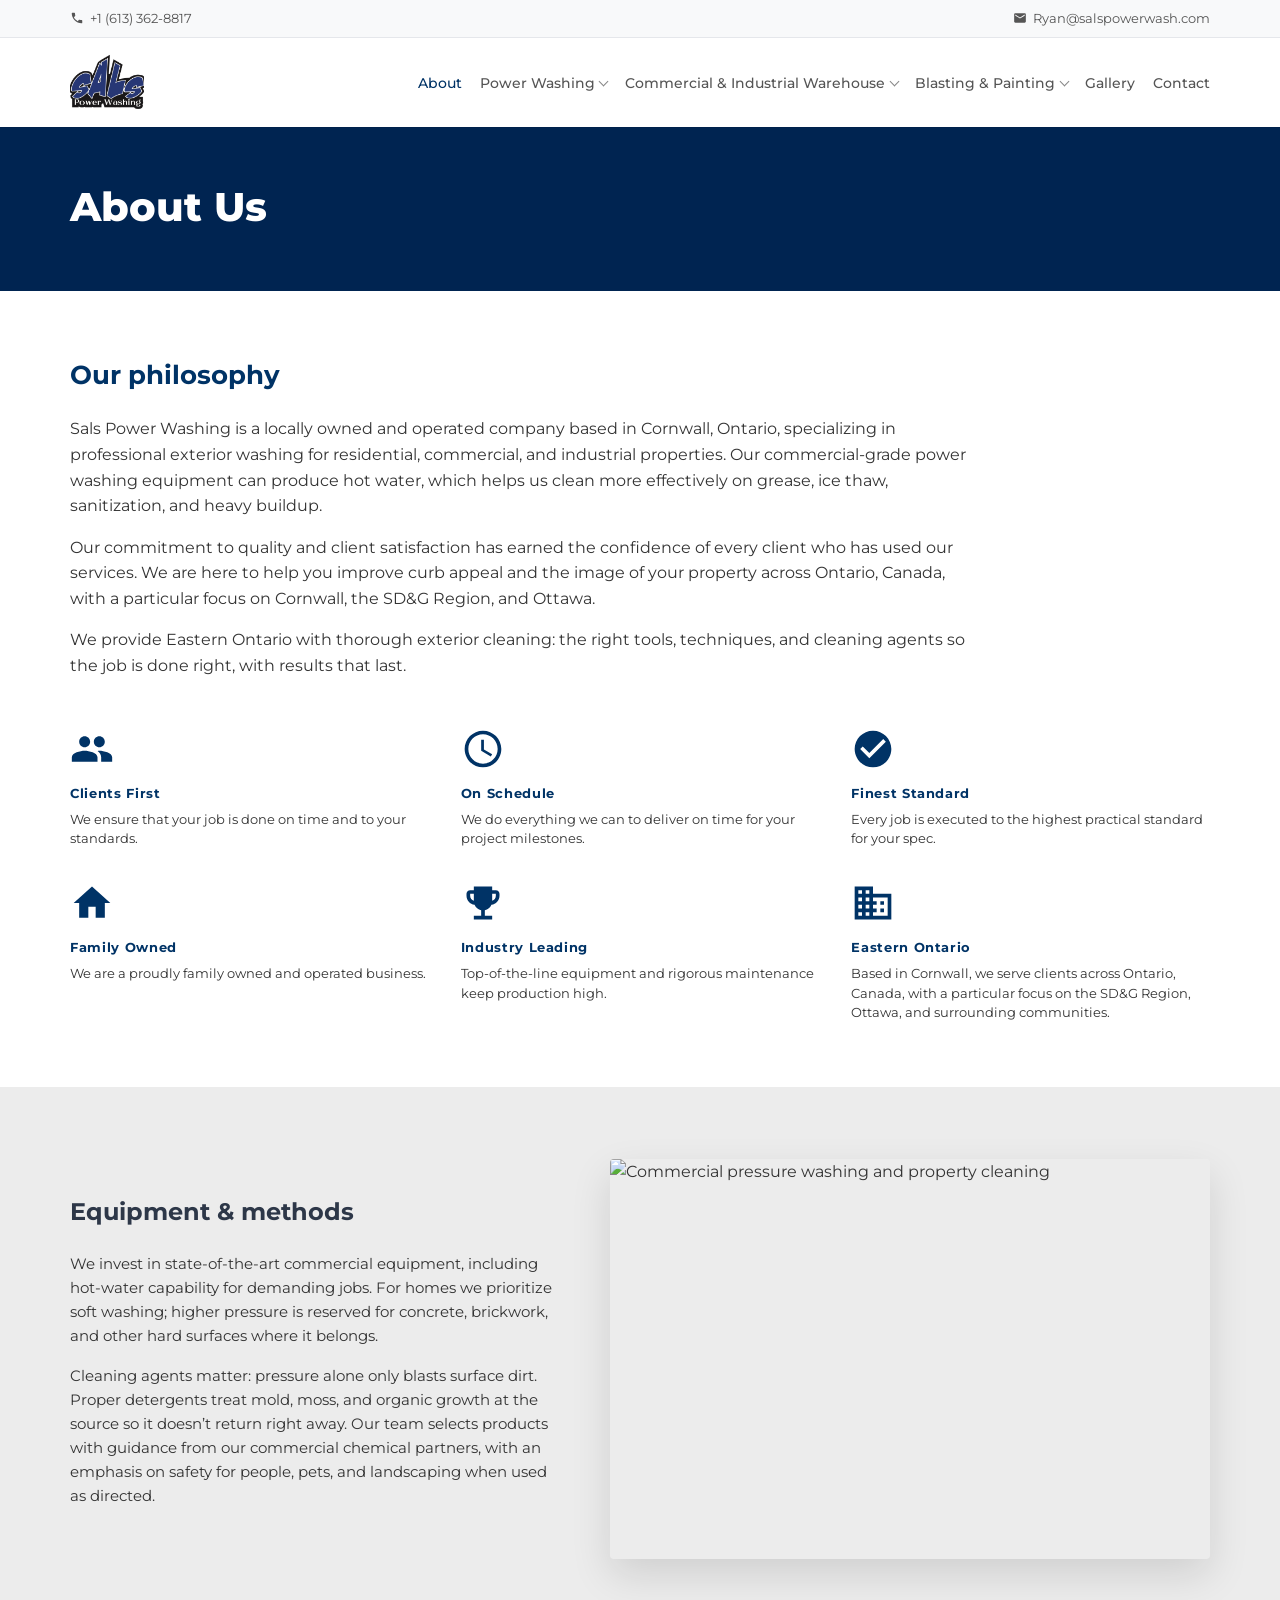
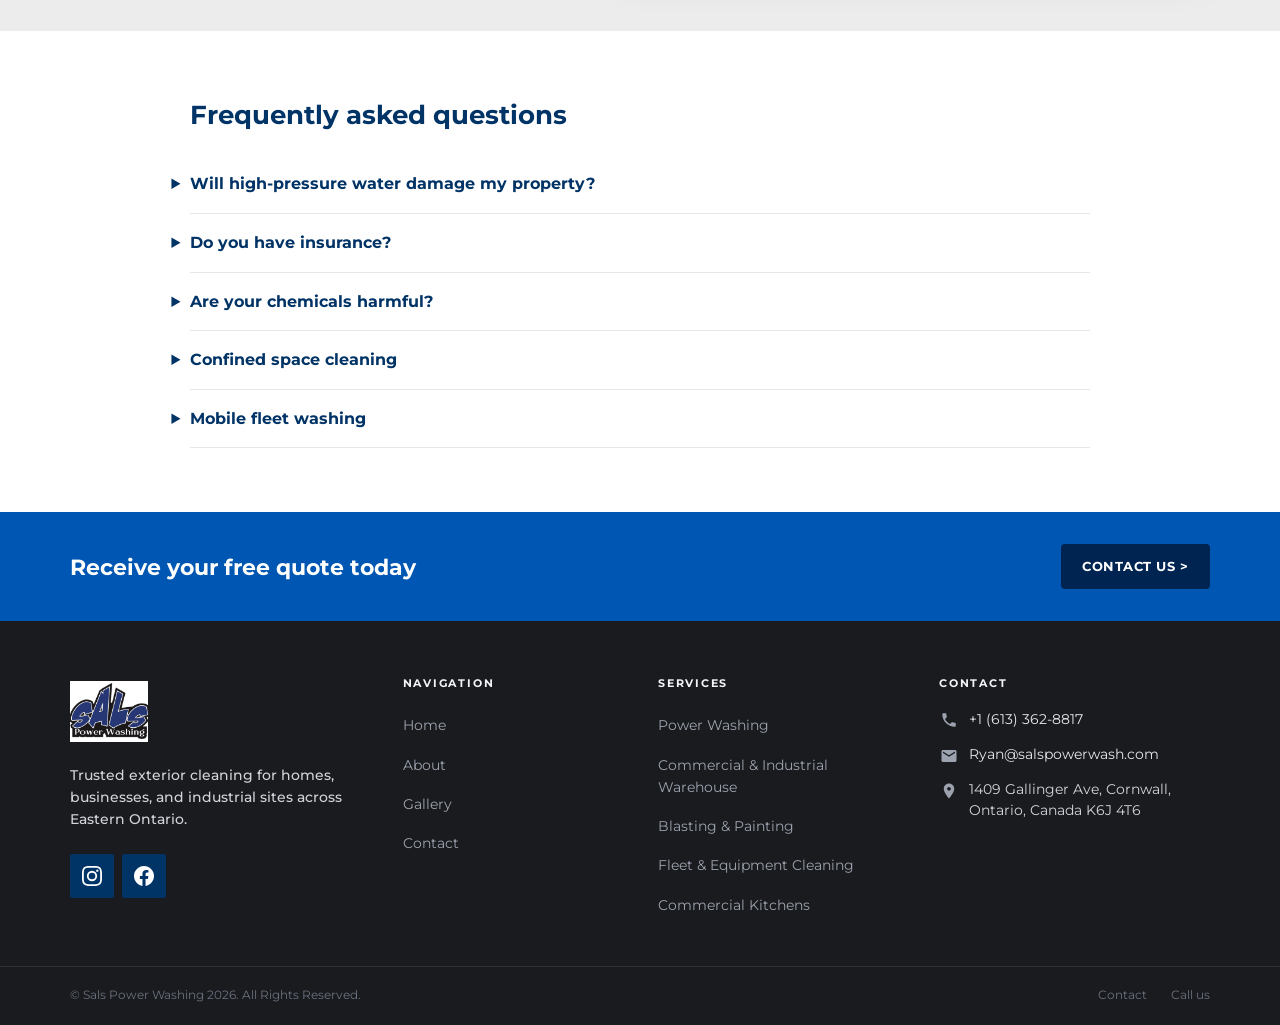
==== commit 3002a81e: "Copy: Ontario-wide service area with focus on Cornwall, SD&G, Ottawa; gallery intro Made-with: Curso" ====
--- a/about.html
+++ b/about.html
@@ -8,7 +8,7 @@
     <title>About Us | Sals Power Washing Cornwall &amp; Eastern Ontario</title>
     <meta
       name="description"
-      content="Locally owned Sals Power Washing in Cornwall, ON. Hot-water commercial equipment, soft wash homes, insured services. Serving Cornwall, SD&amp;G and Ottawa. FAQs on pressure washing &amp; chemicals."
+      content="Locally owned Sals Power Washing in Cornwall, ON. Hot-water commercial equipment, soft wash homes, insured services. Serving Ontario, Canada, with a focus on Cornwall, SD&amp;G, and Ottawa. FAQs on pressure washing &amp; chemicals."
     />
     <meta name="keywords" content="about Sals Power Washing, Cornwall Ontario, pressure washing FAQ, soft wash, confined space cleaning, insured contractor" />
     <meta name="author" content="Sals Power Washing" />
@@ -139,9 +139,8 @@
         <p>
           Our commitment to quality and client satisfaction has earned the confidence of
           every client who has used our services. We are here to help you improve
-          curb appeal and the image of your property across
-          Cornwall, the SD&amp;G Region, and
-          Ottawa.
+          curb appeal and the image of your property across Ontario, Canada, with a particular focus on
+          Cornwall, the SD&amp;G Region, and Ottawa.
         </p>
         <p>
           We provide Eastern Ontario with thorough exterior cleaning: the right tools,
@@ -191,8 +190,8 @@
             </div>
             <h3>Eastern Ontario</h3>
             <p>
-              Based in Cornwall, proudly serving Cornwall, SD&amp;G, Ottawa, and surrounding
-              communities.
+              Based in Cornwall, we serve clients across Ontario, Canada, with a particular focus on the
+              SD&amp;G Region, Ottawa, and surrounding communities.
             </p>
           </article>
         </div>
--- a/css/styles.css
+++ b/css/styles.css
@@ -722,27 +722,37 @@
 }
 
 .contact-lead__row {
-  display: grid;
-  grid-template-columns: repeat(2, 1fr);
-  gap: 1.5rem;
-  max-width: 640px;
-}
-
-.contact-lead__row--social {
-  margin-top: 1.5rem;
+  display: flex;
+  flex-direction: row;
+  flex-wrap: nowrap;
+  align-items: center;
+  gap: clamp(0.65rem, 2vw, 1.35rem);
+  width: 100%;
+  max-width: 100%;
+  overflow-x: auto;
+  -webkit-overflow-scrolling: touch;
+  padding-bottom: 2px;
+  scrollbar-width: thin;
+}
+
+.contact-lead__row .contact-chip {
+  flex: 0 0 auto;
+}
+
+.contact-lead__row .contact-chip a {
+  white-space: nowrap;
 }
 
 .contact-lead__location {
   margin: 0 0 1.5rem;
-  max-width: 640px;
+  max-width: 100%;
   font-size: 0.9375rem;
   color: var(--text);
   line-height: 1.55;
-}
-
-.contact-lead__location strong {
-  color: var(--navy);
-  font-weight: 700;
+  white-space: nowrap;
+  overflow-x: auto;
+  -webkit-overflow-scrolling: touch;
+  scrollbar-width: thin;
 }
 
 .contact-chip {
@@ -776,11 +786,6 @@
   text-decoration: underline;
 }
 
-@media (max-width: 600px) {
-  .contact-lead__row {
-    grid-template-columns: 1fr;
-  }
-}
 
 /* Form section */
 .form-section {
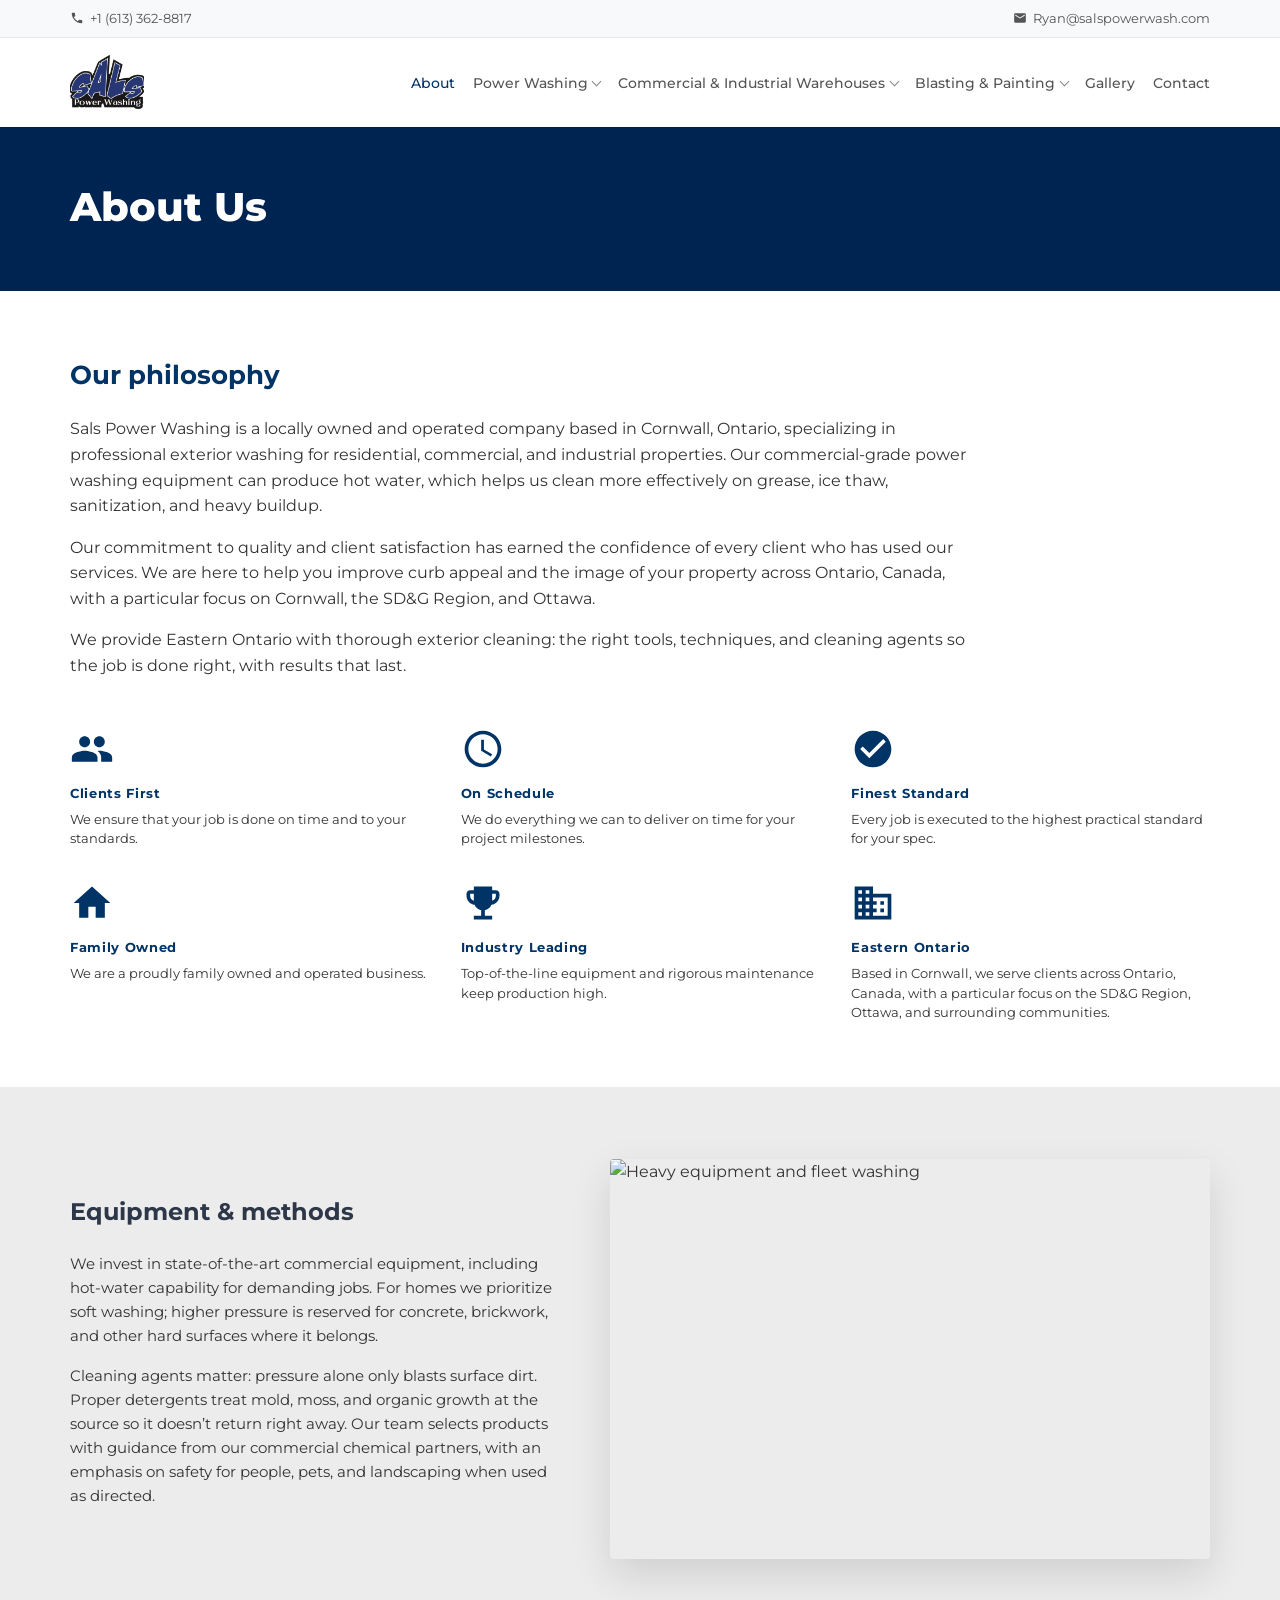
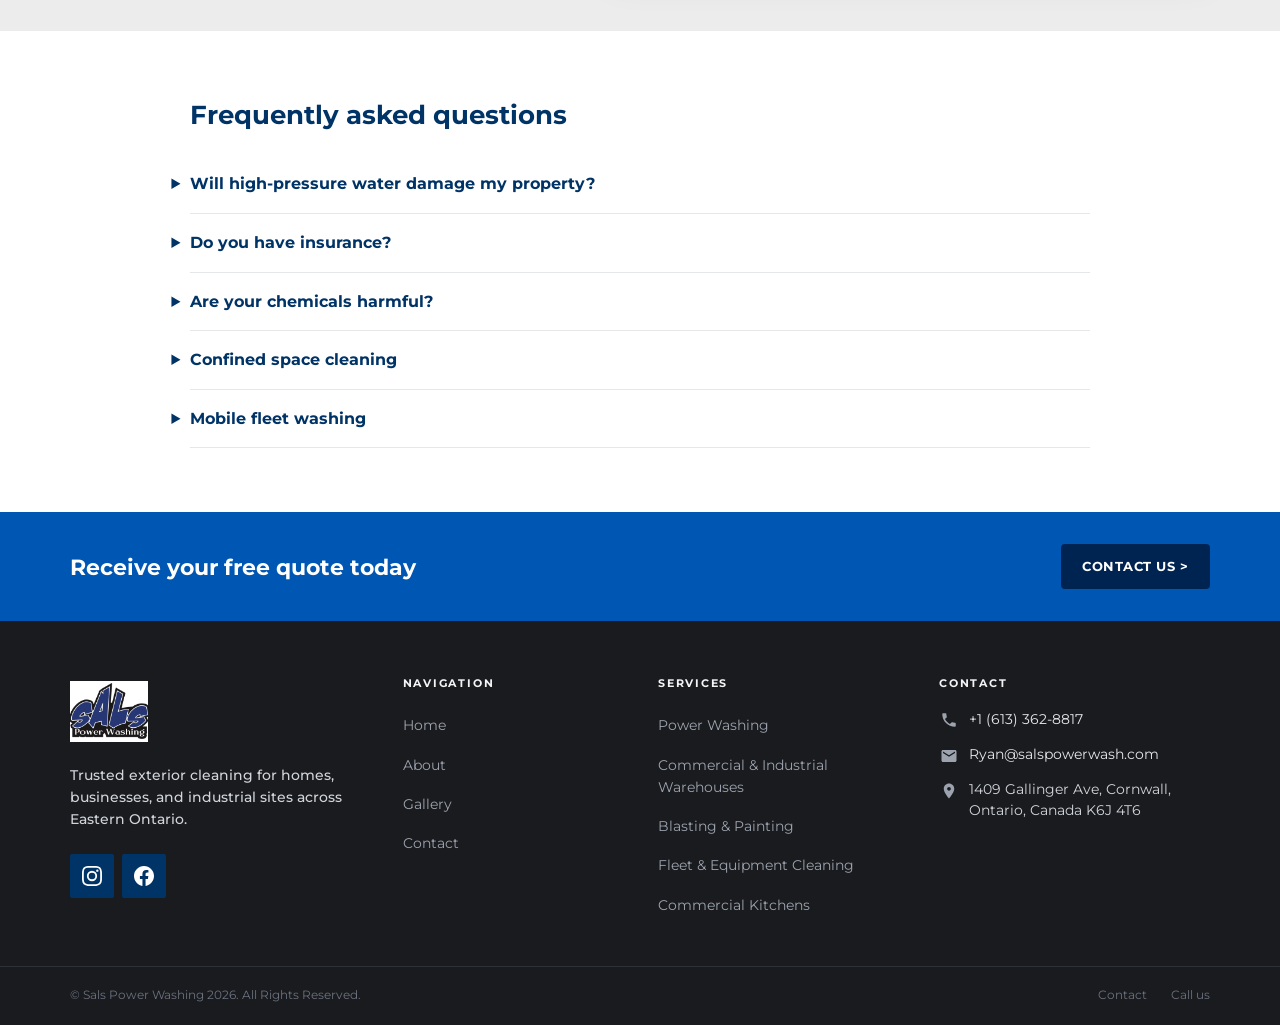
==== commit 3a01bd59: "Content: gallery trim, Warehouses rename, service photos, favicon logo Made-with: Cursor" ====
--- a/about.html
+++ b/about.html
@@ -5,21 +5,31 @@
     <meta name="viewport" content="width=device-width, initial-scale=1" />
     <link rel="icon" href="assets/logo.jpg" type="image/jpeg" sizes="any" />
     <link rel="apple-touch-icon" href="assets/logo.jpg" />
-    <title>About Us | Sals Power Washing Cornwall &amp; Eastern Ontario</title>
+    <title>About Sals Power Washing | Cornwall &amp; Eastern Ontario</title>
     <meta
       name="description"
-      content="Locally owned Sals Power Washing in Cornwall, ON. Hot-water commercial equipment, soft wash homes, insured services. Serving Ontario, Canada, with a focus on Cornwall, SD&amp;G, and Ottawa. FAQs on pressure washing &amp; chemicals."
+      content="Learn about Sals Power Washing in Cornwall, Ontario. We provide safe, insured exterior cleaning with hot-water capable commercial equipment across Eastern Ontario (SD&amp;G, Ottawa). Residential, commercial, industrial, fleet &amp; equipment cleaning, and blasting/paining prep."
     />
-    <meta name="keywords" content="about Sals Power Washing, Cornwall Ontario, pressure washing FAQ, soft wash, confined space cleaning, insured contractor" />
+    <meta
+      name="keywords"
+      content="Sals Power Washing, Cornwall power washing, exterior cleaning, soft wash, hot water pressure washing, insured contractor, SDG, Ottawa"
+    />
     <meta name="author" content="Sals Power Washing" />
     <meta property="og:site_name" content="Sals Power Washing" />
-    <meta property="og:title" content="About Sals Power Washing" />
+    <meta property="og:title" content="About Sals Power Washing | Cornwall &amp; Eastern Ontario" />
     <meta
       property="og:description"
-      content="Professional exterior washing team based in Cornwall. Quality, client satisfaction, and safe cleaning methods across Eastern Ontario."
+      content="Safe, insured exterior cleaning with hot-water capable equipment across Eastern Ontario (SD&G, Ottawa). Residential, commercial, industrial, and fleet &amp; equipment cleaning."
     />
+    <meta property="og:image" content="assets/about-reference.png" />
     <meta property="og:type" content="website" />
-    <meta name="twitter:card" content="summary" />
+    <meta name="twitter:card" content="summary_large_image" />
+    <meta name="twitter:title" content="About Sals Power Washing | Cornwall &amp; Eastern Ontario" />
+    <meta
+      name="twitter:description"
+      content="Safe, insured exterior cleaning with hot-water capable equipment across Eastern Ontario (SD&G, Ottawa)."
+    />
+    <meta name="twitter:image" content="assets/about-reference.png" />
     <link rel="preconnect" href="https://fonts.googleapis.com" />
     <link rel="preconnect" href="https://fonts.gstatic.com" crossorigin />
     <link
@@ -79,22 +89,21 @@
                   >Fleet &amp; Equipment Cleaning</a
                 >
                 <a href="power-washing.html#commercial-kitchens">Commercial Kitchens</a>
-                <a href="power-washing.html#agricultural">Agricultural</a>
               </div>
             </li>
             <li class="has-dropdown">
               <a href="commercial-warehouse.html"
-                >Commercial &amp; Industrial Warehouse</a
+                >Commercial &amp; Industrial Warehouses</a
               >
               <div class="dropdown">
                 <a href="commercial-warehouse.html#interior-exterior-painting"
-                  >Building &amp; exterior</a
+                  >Interior &amp; Exterior Building Washing</a
                 >
                 <a href="commercial-warehouse.html#floor-cleaning"
-                  >Floors &amp; concrete</a
+                  >Floor Cleaning &amp; Concrete</a
                 >
                 <a href="commercial-warehouse.html#facility-services"
-                  >Confined space &amp; facility</a
+                  >Facility Services &amp; Confined Spaces</a
                 >
               </div>
             </li>
@@ -218,8 +227,8 @@
         </div>
         <div class="grey-split__img">
           <img
-            src="https://images.unsplash.com/photo-1541888946425-d81bb19240f5?w=1000&q=80"
-            alt="Commercial pressure washing and property cleaning"
+            src="assets/photos/Heavy Equipment and Fleet Washing/IMG_7008.jpg"
+            alt="Heavy equipment and fleet washing"
             width="600"
             height="400"
             loading="lazy"
@@ -348,7 +357,7 @@
           <h4 class="footer-heading">Services</h4>
           <nav class="footer-links-list" aria-label="Services">
             <a href="power-washing.html">Power Washing</a>
-            <a href="commercial-warehouse.html">Commercial &amp; Industrial Warehouse</a>
+            <a href="commercial-warehouse.html">Commercial &amp; Industrial Warehouses</a>
             <a href="blasting-painting.html">Blasting &amp; Painting</a>
             <a href="power-washing.html#fleet-equipment-cleaning">Fleet &amp; Equipment Cleaning</a>
             <a href="power-washing.html#commercial-kitchens">Commercial Kitchens</a>
--- a/css/styles.css
+++ b/css/styles.css
@@ -319,12 +319,58 @@
 
   .has-dropdown > a {
     cursor: pointer;
+    /* Keep dropdown chevron aligned; mobile header rule forces anchors to block */
+    display: inline-flex;
+    align-items: center;
+    line-height: 1;
+  }
+
+  .has-dropdown > a::after {
+    margin-top: 0;
+    padding: 2px;
   }
 }
 
 /* In-page anchors (sticky header offset) */
 .service-page-section {
   scroll-margin-top: 5.5rem;
+}
+
+/* Service pages: description with image to the right */
+.service-split {
+  display: flex;
+  gap: 2.5rem;
+  align-items: flex-start;
+}
+
+.service-split__content {
+  flex: 1 1 auto;
+  min-width: 0;
+}
+
+.service-split__media {
+  flex: 0 0 min(460px, 45%);
+}
+
+.service-split__media img {
+  width: 100%;
+  aspect-ratio: 4 / 3;
+  object-fit: cover;
+  border-radius: 4px;
+  box-shadow: 0 20px 50px rgba(0, 0, 0, 0.12);
+  display: block;
+}
+
+@media (max-width: 900px) {
+  .service-split {
+    flex-direction: column;
+    gap: 1.75rem;
+  }
+
+  .service-split__media {
+    width: 100%;
+    flex: 0 0 auto;
+  }
 }
 
 /* Gallery */
@@ -434,7 +480,12 @@
 .hero .container {
   position: relative;
   z-index: 1;
-  padding: 4rem 0;
+  padding: 4rem 3rem;
+}
+
+/* Home hero: slightly bias content left for better balance */
+.hero.hero--home .container {
+  padding: 4rem 3rem 4rem 1.25rem;
 }
 
 .hero h1 {
@@ -443,6 +494,63 @@
   font-weight: 800;
   line-height: 1.15;
   max-width: 18ch;
+}
+
+/* Home hero inset fleet image */
+.hero-fleet-image {
+  position: absolute;
+  right: 10.5rem;
+  top: 50%;
+  transform: translateY(-50%);
+  width: clamp(260px, 34vw, 520px);
+  border-radius: 8px;
+  box-shadow: 0 18px 45px rgba(0, 0, 0, 0.55);
+}
+
+@media (max-width: 1100px) {
+  .hero {
+    flex-direction: column;
+    align-items: center;
+    min-height: 0;
+    padding-bottom: 2.5rem;
+  }
+
+  .hero .container {
+    width: var(--container);
+    padding: 3.25rem 1.25rem 1.25rem;
+  }
+
+  .hero .container {
+    order: 1;
+  }
+
+  .hero-fleet-image {
+    position: static;
+    transform: none;
+    display: block;
+    order: 2;
+    margin: 1.75rem auto 0;
+    width: 100%;
+    max-width: min(92vw, 520px);
+    height: auto;
+  }
+}
+
+/* Tablets: center text and CTA only (phones keep default alignment) */
+@media (min-width: 601px) and (max-width: 1100px) {
+  .hero.hero--home .container {
+    text-align: center;
+  }
+
+  .hero.hero--home h1 {
+    margin-left: auto;
+    margin-right: auto;
+  }
+
+  .hero.hero--home .btn--primary {
+    margin-left: auto;
+    margin-right: auto;
+  }
 }
 
 /* Page hero (inner) */
@@ -587,6 +695,10 @@
 }
 
 .about-split__visual img {
+  width: 100%;
+  aspect-ratio: 3 / 2;
+  object-fit: cover;
+  display: block;
   border-radius: 4px;
   box-shadow: 0 20px 50px rgba(0, 0, 0, 0.15);
 }
@@ -786,6 +898,27 @@
   text-decoration: underline;
 }
 
+@media (max-width: 900px) {
+  /* Prevent horizontal scrolling on mobile/tablet */
+  .contact-lead__row {
+    flex-wrap: wrap;
+    overflow-x: visible;
+  }
+
+  .contact-lead__row .contact-chip a {
+    white-space: normal;
+    overflow-wrap: anywhere;
+    word-break: break-word;
+  }
+
+  .contact-lead__location {
+    white-space: normal;
+    overflow-x: visible;
+    overflow-wrap: anywhere;
+    word-break: break-word;
+  }
+}
+
 
 /* Form section */
 .form-section {
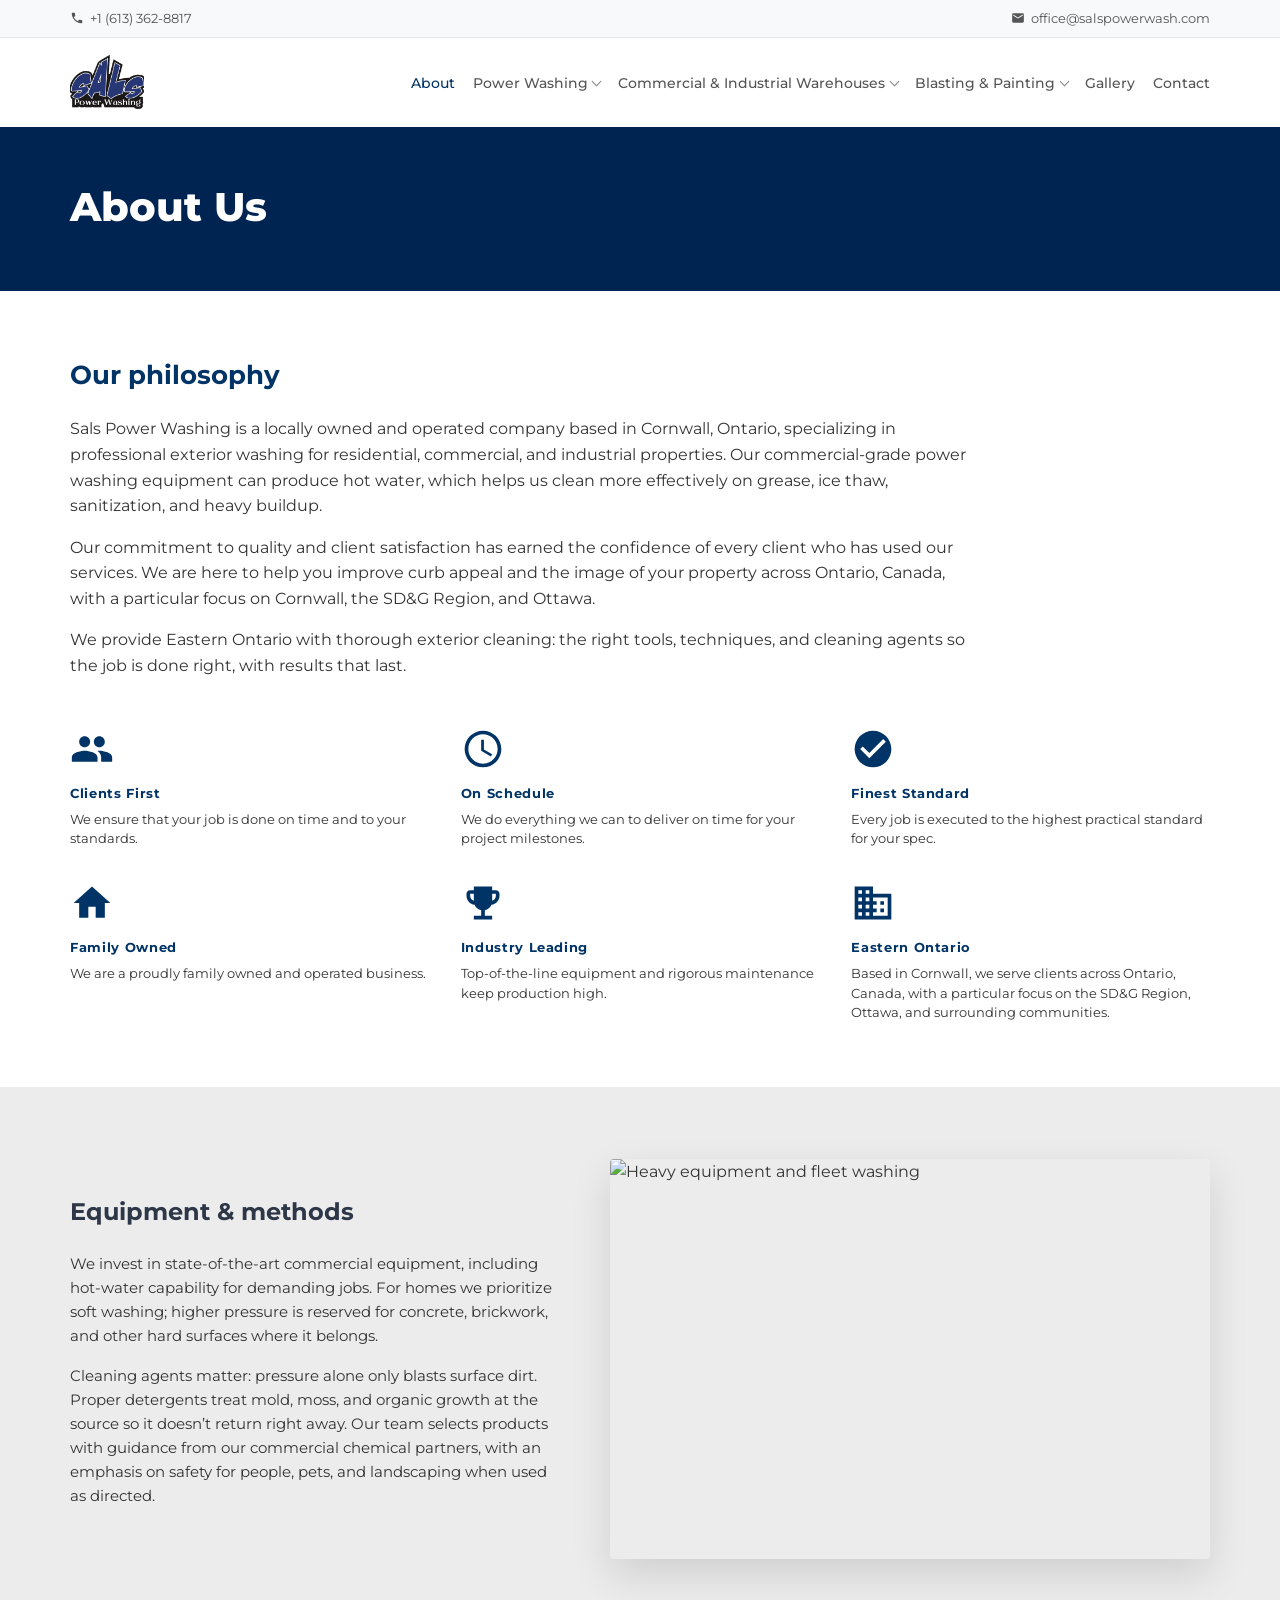
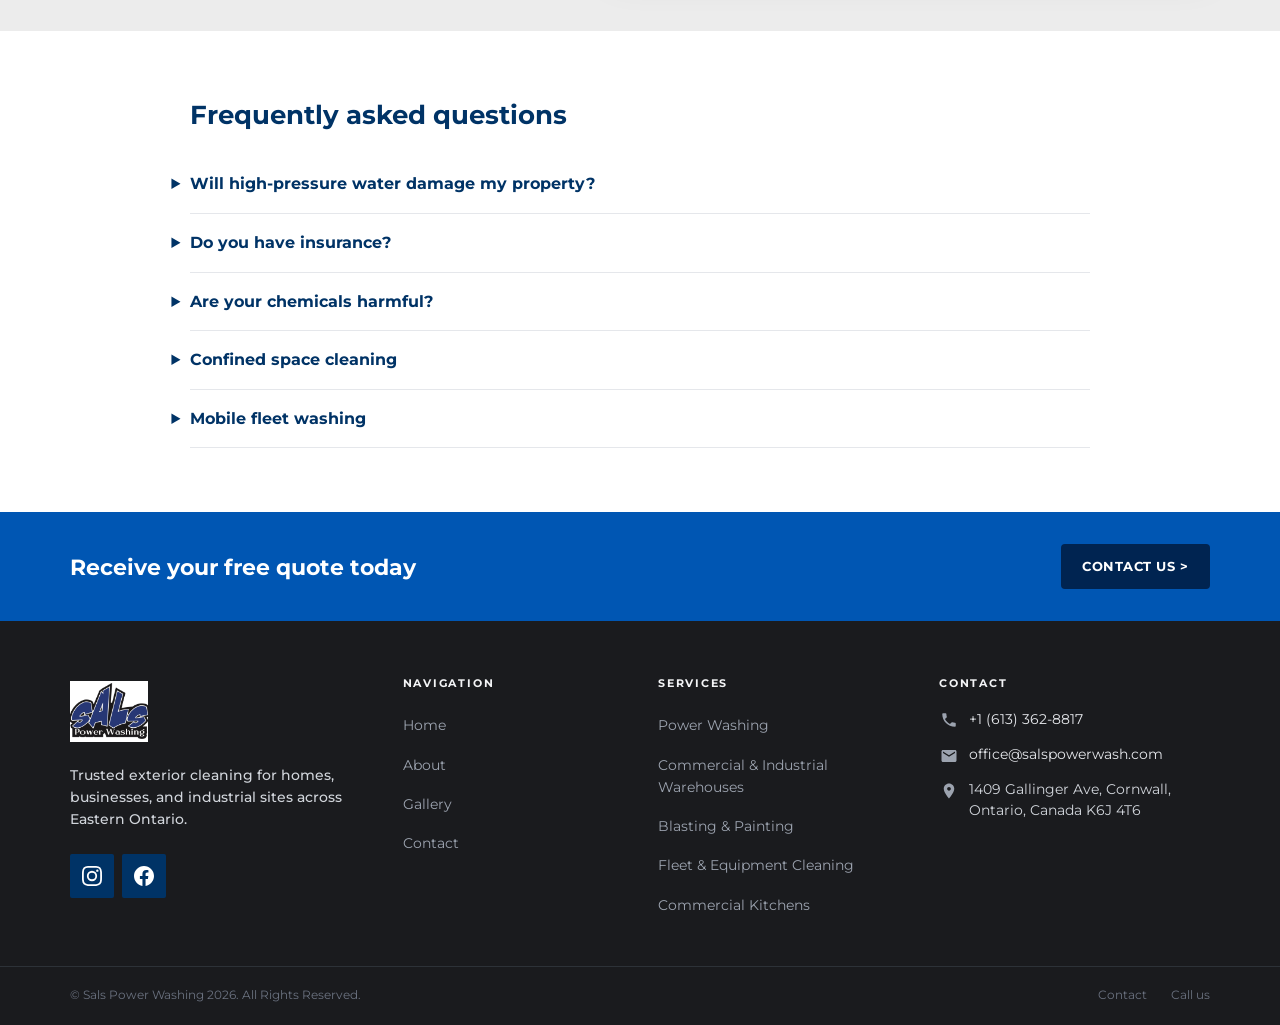
==== commit 36822339: "Update email to office@, swap service images, add Commercial Painting section - Switch all email ref" ====
--- a/about.html
+++ b/about.html
@@ -6,30 +6,40 @@
     <link rel="icon" href="assets/logo.jpg" type="image/jpeg" sizes="any" />
     <link rel="apple-touch-icon" href="assets/logo.jpg" />
     <title>About Sals Power Washing | Cornwall &amp; Eastern Ontario</title>
+    <link rel="canonical" href="https://salspowerwash.com/about.html" />
     <meta
       name="description"
-      content="Learn about Sals Power Washing in Cornwall, Ontario. We provide safe, insured exterior cleaning with hot-water capable commercial equipment across Eastern Ontario (SD&amp;G, Ottawa). Residential, commercial, industrial, fleet &amp; equipment cleaning, and blasting/paining prep."
-    />
-    <meta
-      name="keywords"
-      content="Sals Power Washing, Cornwall power washing, exterior cleaning, soft wash, hot water pressure washing, insured contractor, SDG, Ottawa"
+      content="Learn about Sals Power Washing in Cornwall, Ontario. We provide safe, insured exterior cleaning with hot-water capable commercial equipment across Eastern Ontario (SD&amp;G, Ottawa). Residential, commercial, industrial, fleet &amp; equipment cleaning, and blasting/painting prep."
     />
     <meta name="author" content="Sals Power Washing" />
     <meta property="og:site_name" content="Sals Power Washing" />
+    <meta property="og:url" content="https://salspowerwash.com/about.html" />
+    <meta property="og:locale" content="en_CA" />
     <meta property="og:title" content="About Sals Power Washing | Cornwall &amp; Eastern Ontario" />
     <meta
       property="og:description"
-      content="Safe, insured exterior cleaning with hot-water capable equipment across Eastern Ontario (SD&G, Ottawa). Residential, commercial, industrial, and fleet &amp; equipment cleaning."
+      content="Safe, insured exterior cleaning with hot-water capable equipment across Eastern Ontario (SD&amp;G, Ottawa). Residential, commercial, industrial, and fleet &amp; equipment cleaning."
     />
-    <meta property="og:image" content="assets/about-reference.png" />
+    <meta property="og:image" content="https://salspowerwash.com/assets/about-reference.png" />
     <meta property="og:type" content="website" />
     <meta name="twitter:card" content="summary_large_image" />
     <meta name="twitter:title" content="About Sals Power Washing | Cornwall &amp; Eastern Ontario" />
     <meta
       name="twitter:description"
-      content="Safe, insured exterior cleaning with hot-water capable equipment across Eastern Ontario (SD&G, Ottawa)."
+      content="Safe, insured exterior cleaning with hot-water capable equipment across Eastern Ontario (SD&amp;G, Ottawa)."
     />
-    <meta name="twitter:image" content="assets/about-reference.png" />
+    <meta name="twitter:image" content="https://salspowerwash.com/assets/about-reference.png" />
+    <script type="application/ld+json">
+      {
+        "@context": "https://schema.org",
+        "@type": "WebPage",
+        "@id": "https://salspowerwash.com/about.html#webpage",
+        "url": "https://salspowerwash.com/about.html",
+        "name": "About Sals Power Washing | Cornwall \u0026 Eastern Ontario",
+        "description": "Learn about Sals Power Washing in Cornwall, Ontario. Safe, insured exterior cleaning with hot-water capable commercial equipment across Eastern Ontario.",
+        "isPartOf": { "@type": "WebSite", "@id": "https://salspowerwash.com/#website", "name": "Sals Power Washing", "url": "https://salspowerwash.com/" }
+      }
+    </script>
     <link rel="preconnect" href="https://fonts.googleapis.com" />
     <link rel="preconnect" href="https://fonts.gstatic.com" crossorigin />
     <link
@@ -47,11 +57,11 @@
           </svg>
           +1 (613) 362-8817
         </a>
-        <a class="top-bar__sep" href="mailto:Ryan@salspowerwash.com">
+        <a class="top-bar__sep" href="mailto:office@salspowerwash.com">
           <svg width="14" height="14" viewBox="0 0 24 24" fill="currentColor" aria-hidden="true">
             <path d="M20 4H4c-1.1 0-2 .9-2 2v12c0 1.1.9 2 2 2h16c1.1 0 2-.9 2-2V6c0-1.1-.9-2-2-2zm0 4l-8 5-8-5V6l8 5 8-5v2z"/>
           </svg>
-          Ryan@salspowerwash.com
+          office@salspowerwash.com
         </a>
       </div>
     </div>
@@ -118,6 +128,9 @@
                 <a href="blasting-painting.html#tank-coating">Tank Coating</a>
                 <a href="blasting-painting.html#truck-equipment-painting"
                   >Truck &amp; Equipment Painting</a
+                >
+                <a href="blasting-painting.html#commercial-painting"
+                  >Commercial Exterior &amp; Interior Painting</a
                 >
               </div>
             </li>
@@ -384,7 +397,7 @@
                   />
                 </svg>
               </span>
-              <a href="mailto:Ryan@salspowerwash.com">Ryan@salspowerwash.com</a>
+              <a href="mailto:office@salspowerwash.com">office@salspowerwash.com</a>
             </li>
             <li class="footer-contact-item footer-contact-item--address">
               <span class="footer-contact-icon" aria-hidden="true">
--- a/css/styles.css
+++ b/css/styles.css
@@ -352,6 +352,14 @@
   flex: 0 0 min(460px, 45%);
 }
 
+.service-split__media--duo {
+  display: flex;
+  gap: 1rem;
+}
+.service-split__media--duo img {
+  flex: 1 1 0;
+  min-width: 0;
+}
 .service-split__media img {
   width: 100%;
   aspect-ratio: 4 / 3;
